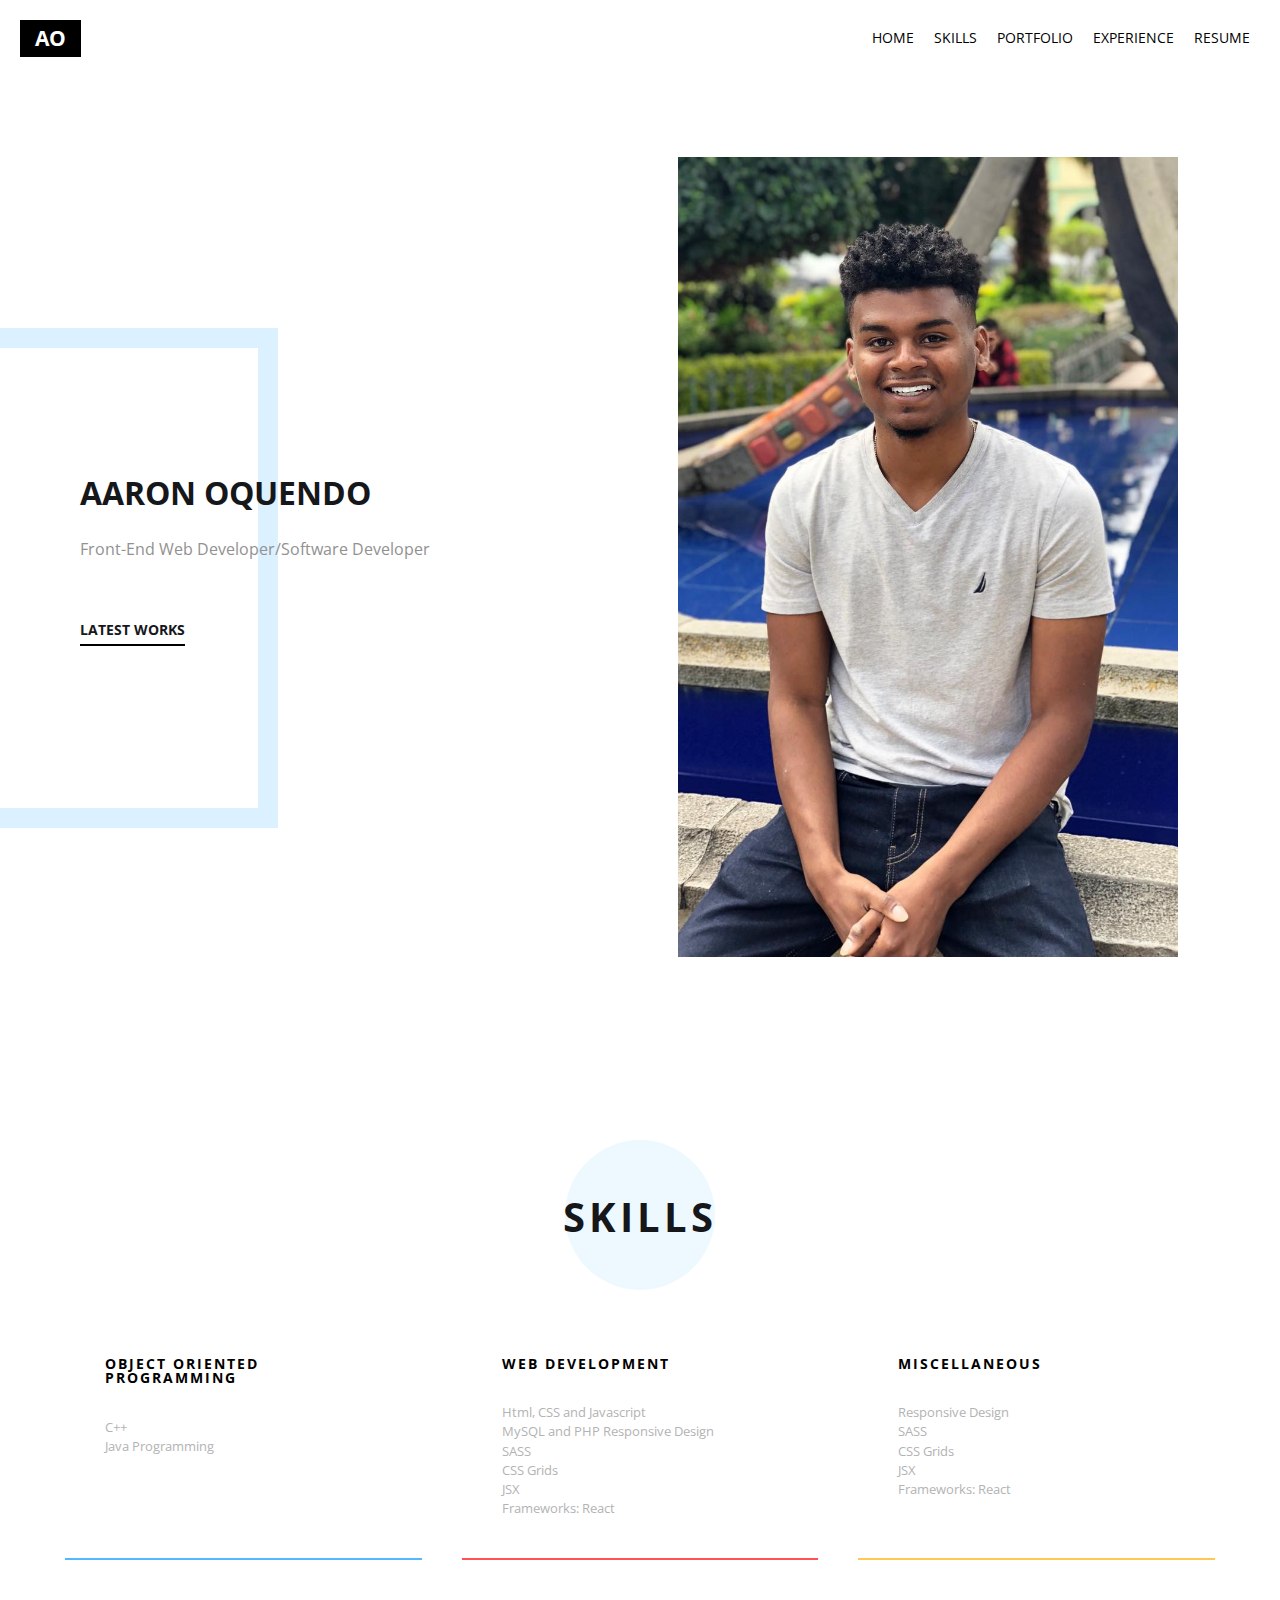
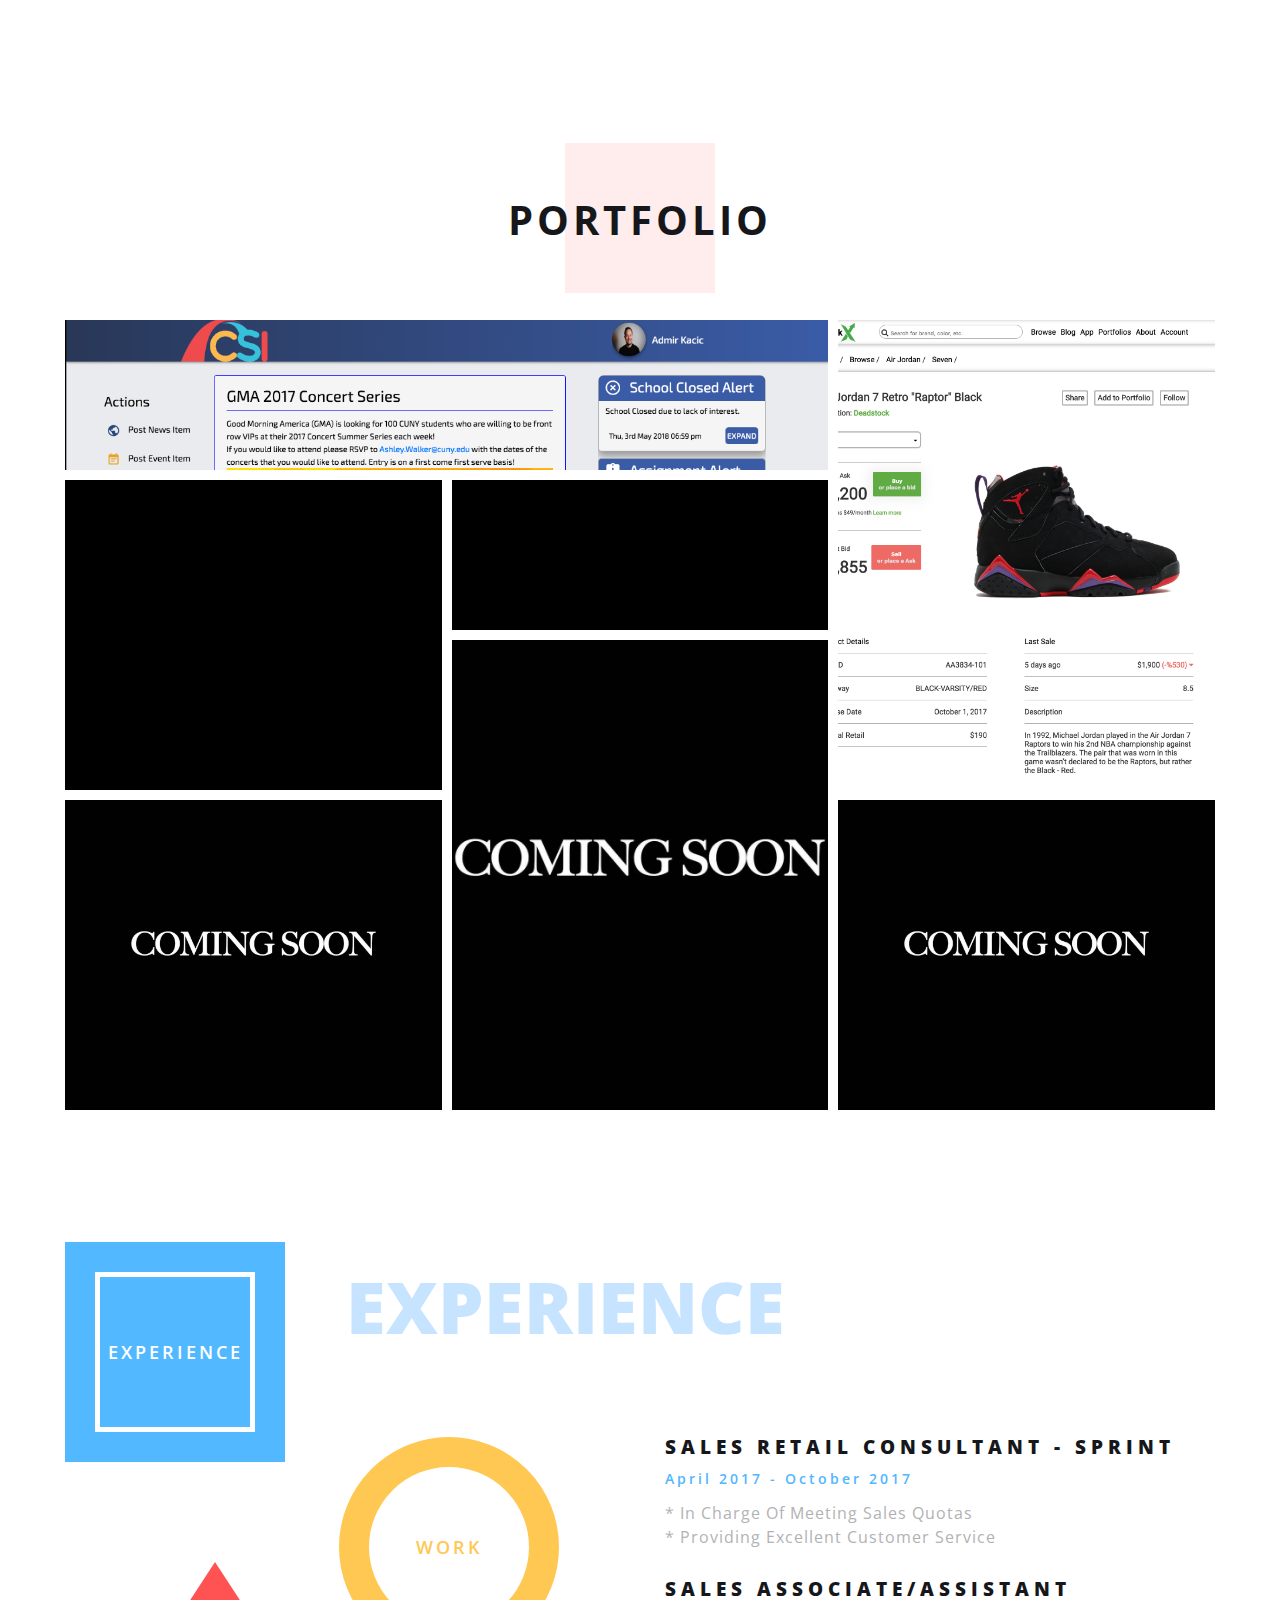
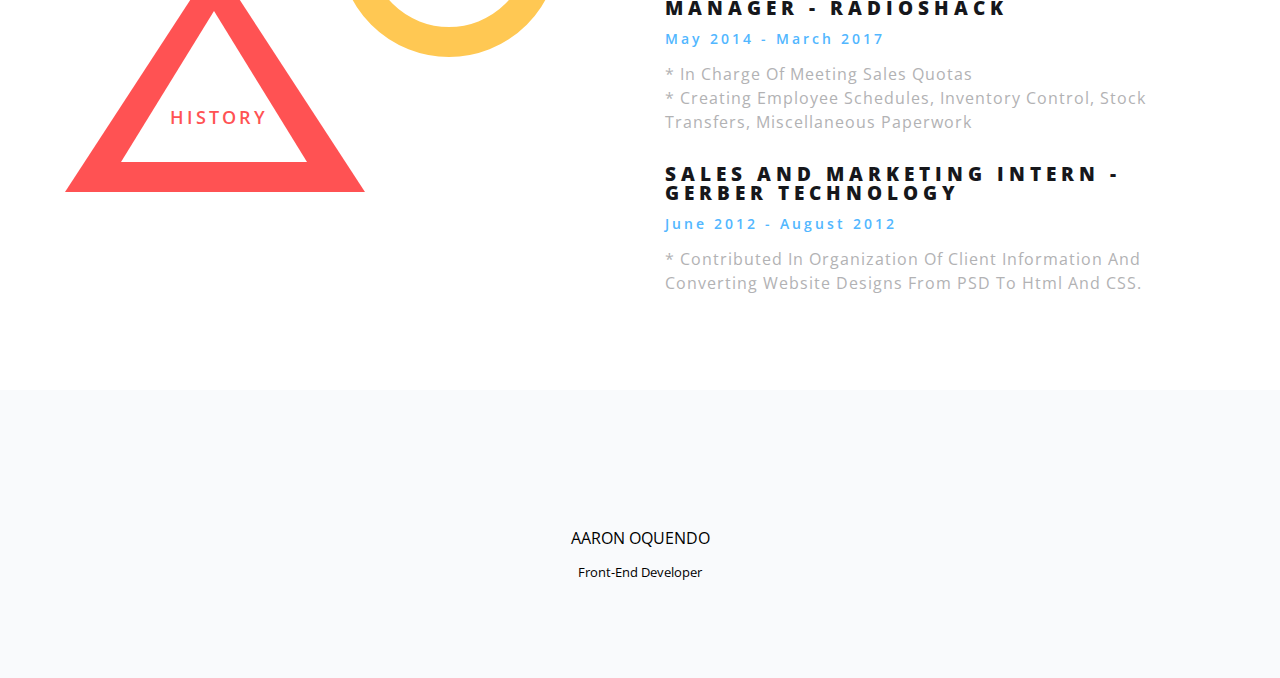
==== index.html @ 8f4430f5 "first commit" ====
<!DOCTYPE html>
<html>
  <head>
    <meta charset="utf-8">
    <title></title>
    <meta name="viewport" content="width=device-width,user-scalable=no">
        <link rel="stylesheet" href="https://use.fontawesome.com/releases/v5.1.1/css/all.css" integrity="sha384-O8whS3fhG2OnA5Kas0Y9l3cfpmYjapjI0E4theH4iuMD+pLhbf6JI0jIMfYcK3yZ" crossorigin="anonymous">
    <link rel="stylesheet" href="css/main.css">

  </head>
  <body>
    <header>
      <div class="logo">
        <a href="./index.html" class="name">
          AO
        </a>
      </div>
      <div class="header-menu">
        <a href="index.html">Home</a>
        <a href="index.html#services-section">Skills</a>
        <a href="index.html#portfolio-section">Portfolio</a>
        <a href="index.html#experience-section">Experience</a>
        <a href="misc/Aaron Oquendo Resume.pdf">Resume</a>
      </div>
      <div class="menu-btn">
        <i class="fas fa-bars"></i>
      </div>
    </header>
    <div class="mobile-menu">
      <a href="index.html">Home</a>
      <a href="index.html#services-section">Skills</a>
      <a href="index.html#portfolio-section">Portfolio</a>
      <a href="index.html#experience-section">Experience</a>
      <a href="index.html#blog-section">Blog</a>
      <a href="index.html#testimonials-section">Testimonials</a>
    </div>
    <section id="top">
      <div class="container">
        <div class="info">
          <div class="blue-square">

          </div>
          <h1>Aaron Oquendo</h1>
          <p>Front-End Web Developer/Software Developer</p>
          <a href="#portfolio-section">Latest Works</a>
        </div>
        <div class="img">
          <div class="background-img"></div>
        </div>
      </div>
    </section>
    <section id="services-section">
      <div class="container">
        <div class="title">
          <div class="circle"></div>
          <h1>Skills</h1>
        </div>
        <div class="services-container">
          <div class="box blue">
            <i class="fas fa-trophy"></i>
            <h5>Object Oriented Programming </h5>
            <p>
              C++<br>
              Java Programming
            </p>
          </div>
          <div class="box red">
            <i class="fas fa-plane"></i>
            <h5>Web Development</h5>
            <p>
              Html, CSS and Javascript <br>
              MySQL and PHP
              Responsive Design <br>
              SASS <br>
              CSS Grids <br>
              JSX <br>
              Frameworks: React
            </p>
          </div>
          <div class="box yellow">
            <i class="fas fa-money-check-alt"></i>
            <h5>Miscellaneous</h5>
            <p>
              Responsive Design <br>
              SASS <br>
              CSS Grids <br>
              JSX <br>
              Frameworks: React
            </p>
          </div>
        </div>
      </div>
    </section>
    <!-- Portfolio Section  -->
    <section id="portfolio-section">
      <div class="container">
        <div class="title">
          <div class="square"></div>
          <h1>Portfolio</h1>
        </div>
        <div class="portfolio-container">
          <a href="portfolio/nike-project.html" class="box image1">
            <div class="image">
              <div class="hover-bg">
                <div class="title">
                  <div class="text">College Social Media Site</div>
                </div>
              </div>
            </div>
          </a>
          <a href="portfolio/nike-project.html" class="box image2">
            <div class="image">
              <div class="hover-bg">
                <div class="title">
                  <div class="text">Online Sneaker Store</div>
                </div>
              </div>
            </div>
          </a>
          <a href="portfolio/nike-project.html" class="box image3">
            <div class="image">
              <div class="hover-bg">
                <div class="title">
                  <div class="text">Real Estate Site</div>
                </div>
              </div>
            </div>
          </a>
          <a href="portfolio/nike-project.html" class="box image4">
            <div class="image">
              <div class="hover-bg">
                <div class="title">
                  <div class="text">Responsive Email</div>
                </div>
              </div>
            </div>
          </a>
          <a href="portfolio/nike-project.html" class="box image5">
            <div class="image">
              <div class="hover-bg">
                <div class="title">
                  <div class="text">Coming Soon</div>
                </div>
              </div>
            </div>
          </a>
          <a href="portfolio/nike-project.html" class="box image6">
            <div class="image">
              <div class="hover-bg">
                <div class="title">
                  <div class="text">Coming Soon</div>
                </div>
              </div>
            </div>
          </a>
          <a href="portfolio/nike-project.html" class="box image7">
            <div class="image">
              <div class="hover-bg">
                <div class="title">
                  <div class="text">Coming Soon</div>
                </div>
              </div>
            </div>
          </a>
        </div>
      </div>
    </section>
    <!-- Experience Section  -->
    <section id="experience-section">
      <div class="container">
        <div class="large-title">
          Experience
        </div>
        <div class="experience-container">
          <div class="large-icons">
            <div class="square">
              <div class="blue-box">
                Experience
              </div>
            </div>
            <div class="circle">
              <div class="white-box">
                    Work
              </div>
            </div>
            <div class="triangle">
              <div class="triangle-box">
                <div class="text">History</div>
              </div>
            </div>
          </div>
          <div class="info">
            <div class="info-box">
              <h4>Sales Retail Consultant - Sprint</h4>
              <span class="date">April 2017 - October 2017</span>
              <p>* In charge of meeting sales quotas<br>
                * Providing excellent customer service
              </p>
            </div>
            <div class="info-box">
              <h4>Sales Associate/Assistant Manager - RadioShack</h4>
              <span class="date">May 2014 - March 2017</span>
              <p>* In charge of meeting sales quotas<br>
                  * Creating employee schedules, Inventory control, stock transfers, miscellaneous paperwork
              </p>
            </div>
            <div class="info-box">
              <h4>Sales and Marketing Intern - Gerber Technology </h4>
              <span class="date">June 2012 - August 2012</span>
              <p>* Contributed in organization of client information and converting website designs from PSD to Html and CSS.
              </p>
            </div>
          </div>
        </div>
      </div>
    </section>
    <footer>
      <div class="social-container">
        <a href="https://www.linkedin.com/in/aaron-oquendo-8b472abb/">
          <i class="fab fa-linkedin"></i>
        </a>
        <a href="https://github.com/Oquendooo">
          <i class="fab fa-github"></i>
        </a>

        <a href="https://www.facebook.com/aaron.oquendo.9">
          <i class="fab fa-facebook"></i>
        </a>
        <a href="https://www.instagram.com/aaron.shines/">
          <i class="fab fa-instagram"></i>
        </a>
      </div>
      <h5>Aaron Oquendo</h5>
      <h6>Front-End Developer</h6>
    </footer>
    <script src="js/app.js"></script>
  </body>
</html>
---- css/main.css ----
@import "cssreset.css";
@import url('https://fonts.googleapis.com/css?family=Open+Sans:300,400,600,600i,700');
@import "landing-page/top-section.css";
@import "landing-page/services-section.css";
@import "landing-page/portfolio-section.css";
@import "landing-page/experience-section.css";
@import "landing-page/blog-section.css";
@import "landing-page/testimonials-section.css";
@import "portfolio/portfolio-projects.css";
@import "footer-section.css";
body, html {
  /*background: #eeeeee;*/
}

.container {
  /* max-width: 1050px; */
  max-width: 1150px;
  margin: 0 auto;
}

/* Below is the header menu styles*/

header {
  display: flex;
  justify-content: space-between;
  padding: 20px;
  z-index: 11;
  width: 100%;
}

header .logo {
  font-size: 1.3rem;
  font-weight: 700;
  text-transform: uppercase;
  color: white;
  display: flex;
}

header .logo .name {
  display: flex;
  justify-content: center;
  align-items: center;
  background: black;
  padding: 8px 15px;
  color: white;
  text-decoration: none;
}

header .header-menu {
  font-size: 1rem;
  text-transform: uppercase;
  text-decoration: none;
  display: flex;
  justify-content: center;
  align-items: center;
}

header .header-menu a {
  font-size: .9rem;
  text-transform: uppercase;
  text-decoration: none;
  color: black;
  padding: 0 10px;
  transition: all .2s ease-in-out;
}

header .header-menu a:hover {
  font-size: .9rem;
  font-weight: 700;
  text-transform: uppercase;
  text-decoration: none;
  color: #ff5253;
  padding: 0 10px;
}

header .menu-btn {
  display: flex;
  justify-content: center;
  align-items: center;
  font-weight: 700;
  color: black;
  padding: 15px;
  font-size: 1.7rem;
  display: none;
  cursor: pointer;
}

.mobile-menu {
  background: #fff;
  display: none;
  flex-direction: column;
  top: 0;
  padding: 40px 0;
  position: absolute;
  height: 100vh;
  width: 50%;
  z-index: 10;
  transform: translate3d(-100%, 0, 0);
  transition: all .4s ease-in-out;
  -webkit-box-shadow: 2px 0px 78px -15px rgba(0, 0, 0, 0.75);
  -moz-box-shadow: 2px 0px 78px -15px rgba(0, 0, 0, 0.75);
  box-shadow: 2px 0px 78px -15px rgba(0, 0, 0, 0.75);
}

.mobile-menu.active {
  transform: translate3d(0, 0, 0);
}

.mobile-menu a {
  padding: 15px;
  text-decoration: none;
  color: black;
}

.mobile-menu a:hover {
  text-decoration: none;
  background: #ff5253;
  color: white;
}

/* Above is the header menu styles*/

@media screen and (max-width: 960px) {
  .container {
    width: 100%;
  }
}

@media screen and (max-width: 767px) {
  header .header-menu {
    display: none;
  }
  header .menu-btn {
    display: flex;
  }
  header .logo {}
  .mobile-menu {
    display: flex;
  }
}
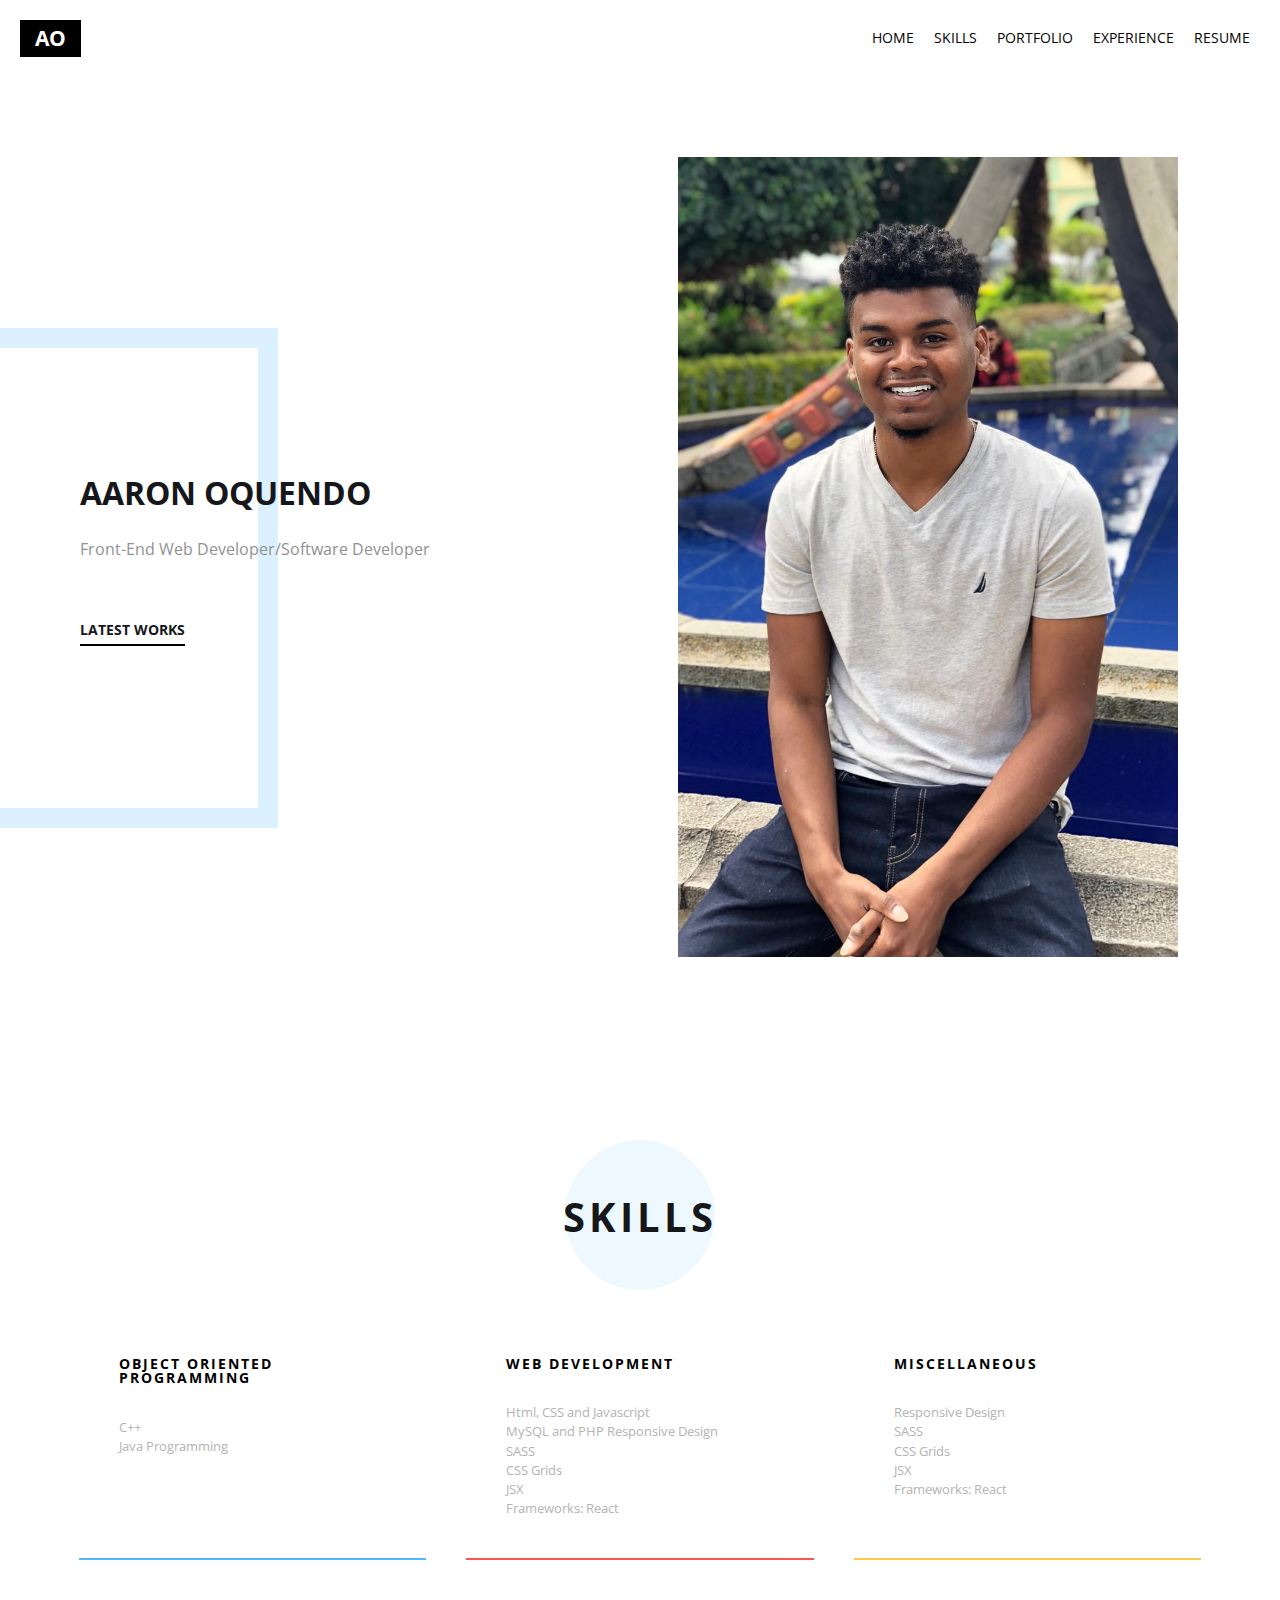
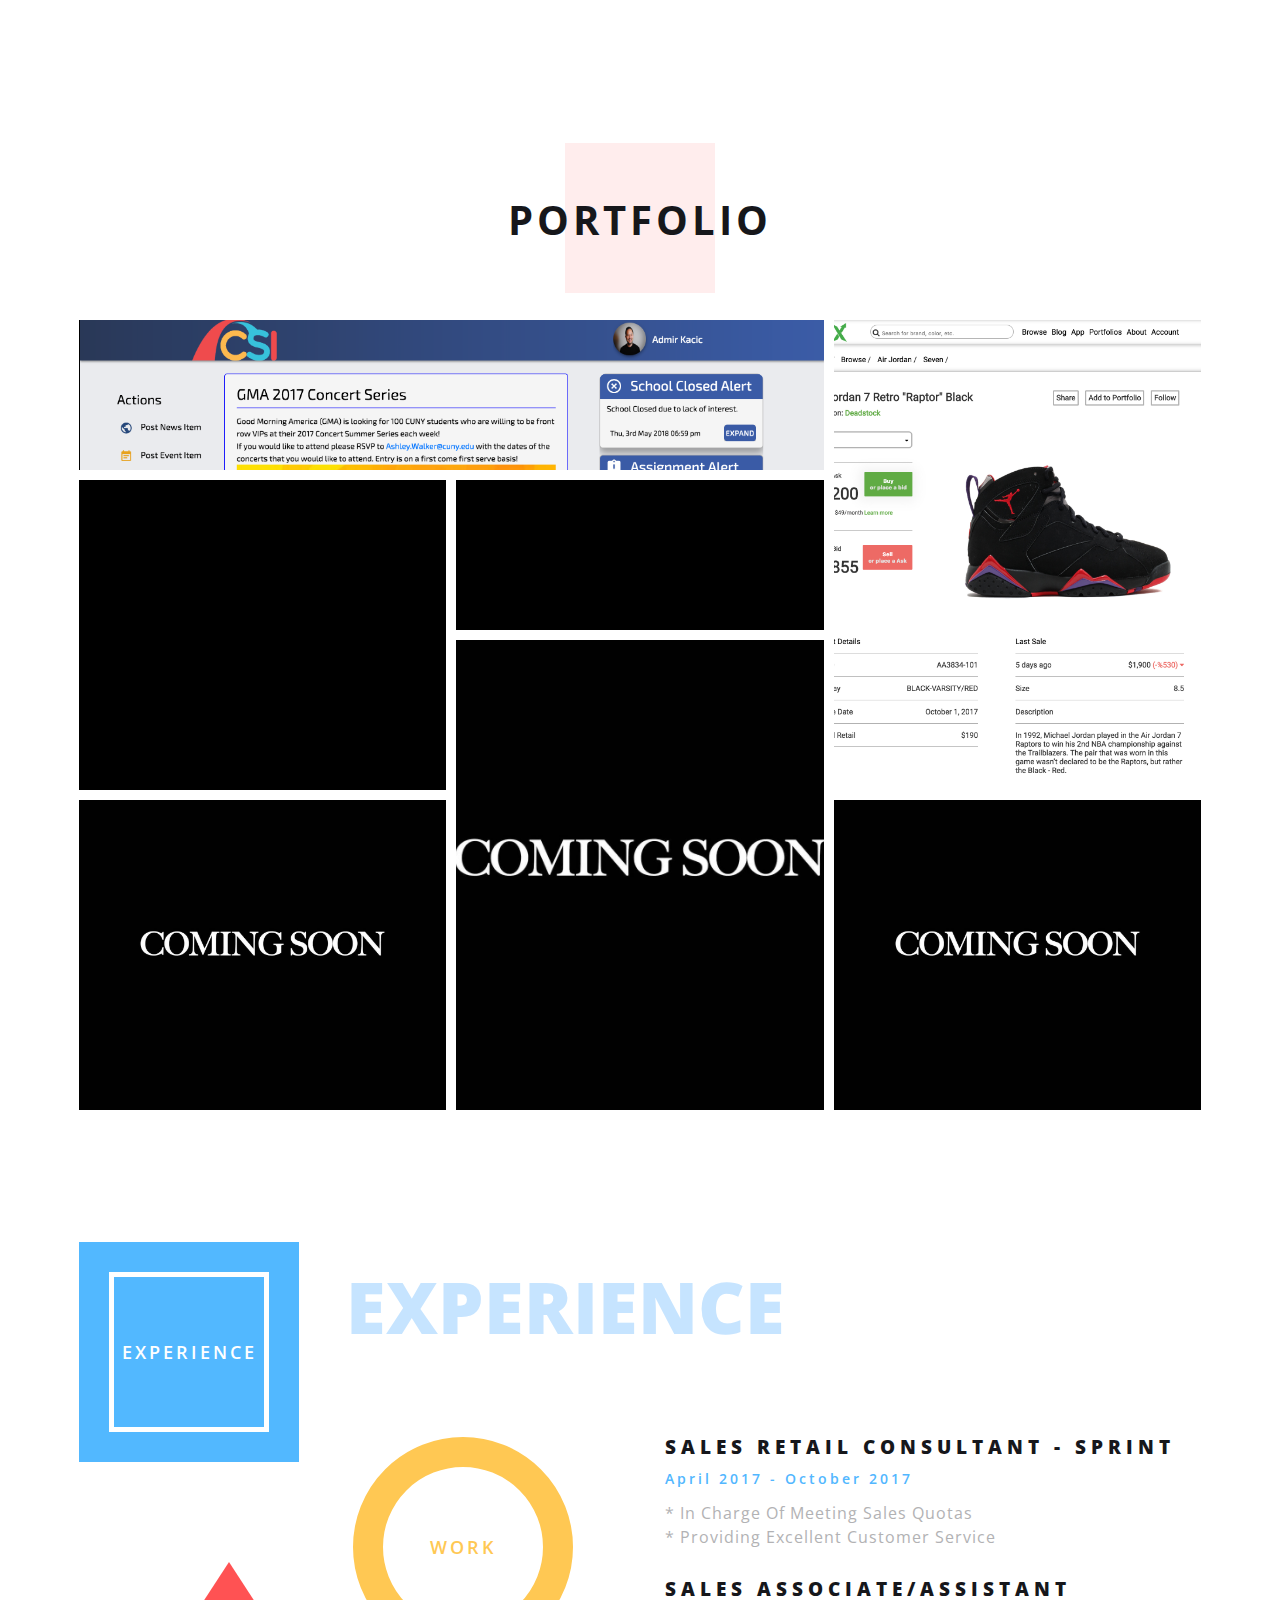
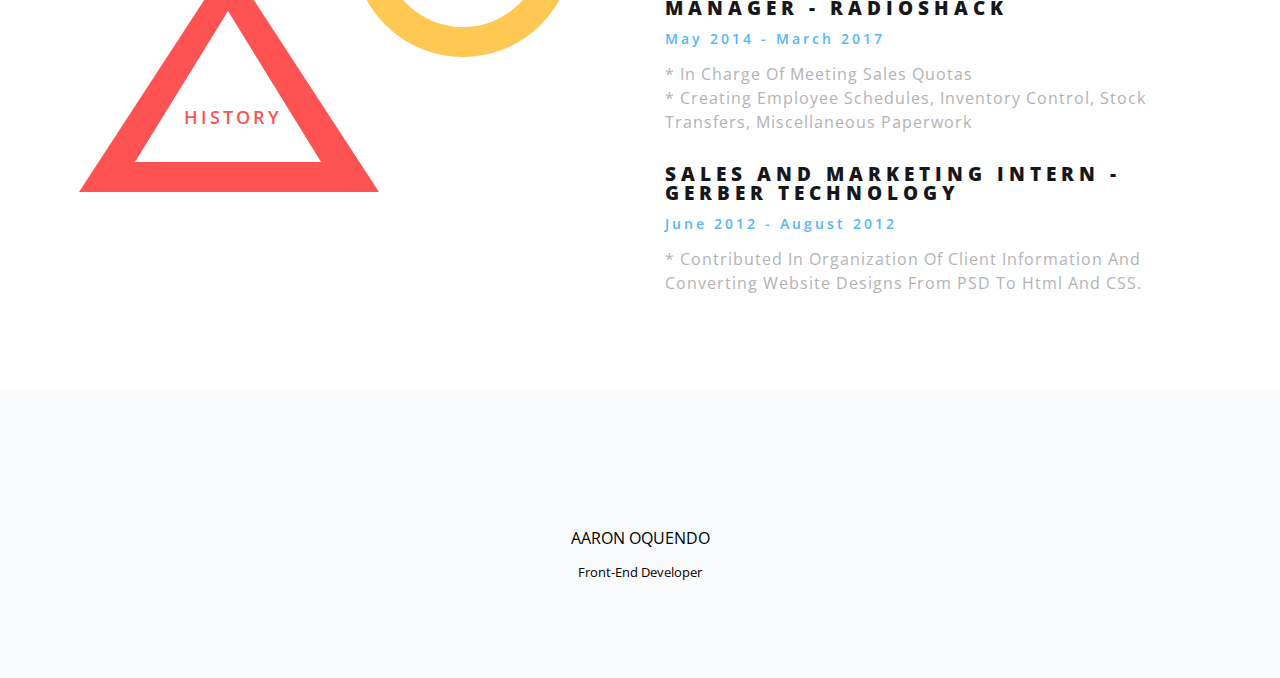
==== commit f872d7e8: "updated width" ====
--- a/index.html
+++ b/index.html
@@ -31,8 +31,7 @@
       <a href="index.html#services-section">Skills</a>
       <a href="index.html#portfolio-section">Portfolio</a>
       <a href="index.html#experience-section">Experience</a>
-      <a href="index.html#blog-section">Blog</a>
-      <a href="index.html#testimonials-section">Testimonials</a>
+      <a href="misc/Aaron Oquendo Resume.pdf">Resume</a>
     </div>
     <section id="top">
       <div class="container">
@@ -49,7 +48,7 @@
         </div>
       </div>
     </section>
-    <section id="services-section">
+    <section id="services-section" style="width:90%; margin: 0 auto;">
       <div class="container">
         <div class="title">
           <div class="circle"></div>
@@ -92,14 +91,14 @@
       </div>
     </section>
     <!-- Portfolio Section  -->
-    <section id="portfolio-section">
+    <section id="portfolio-section" style="width:90%; margin: 0 auto;">
       <div class="container">
         <div class="title">
           <div class="square"></div>
           <h1>Portfolio</h1>
         </div>
         <div class="portfolio-container">
-          <a href="portfolio/nike-project.html" class="box image1">
+          <a href="portfolio/collegesocialmedia.html" class="box image1">
             <div class="image">
               <div class="hover-bg">
                 <div class="title">
@@ -108,7 +107,7 @@
               </div>
             </div>
           </a>
-          <a href="portfolio/nike-project.html" class="box image2">
+          <a href="portfolio/onlinesneakerstore.html" class="box image2">
             <div class="image">
               <div class="hover-bg">
                 <div class="title">
@@ -166,7 +165,7 @@
       </div>
     </section>
     <!-- Experience Section  -->
-    <section id="experience-section">
+    <section id="experience-section" style="width:90%; margin: 0 auto;">
       <div class="container">
         <div class="large-title">
           Experience
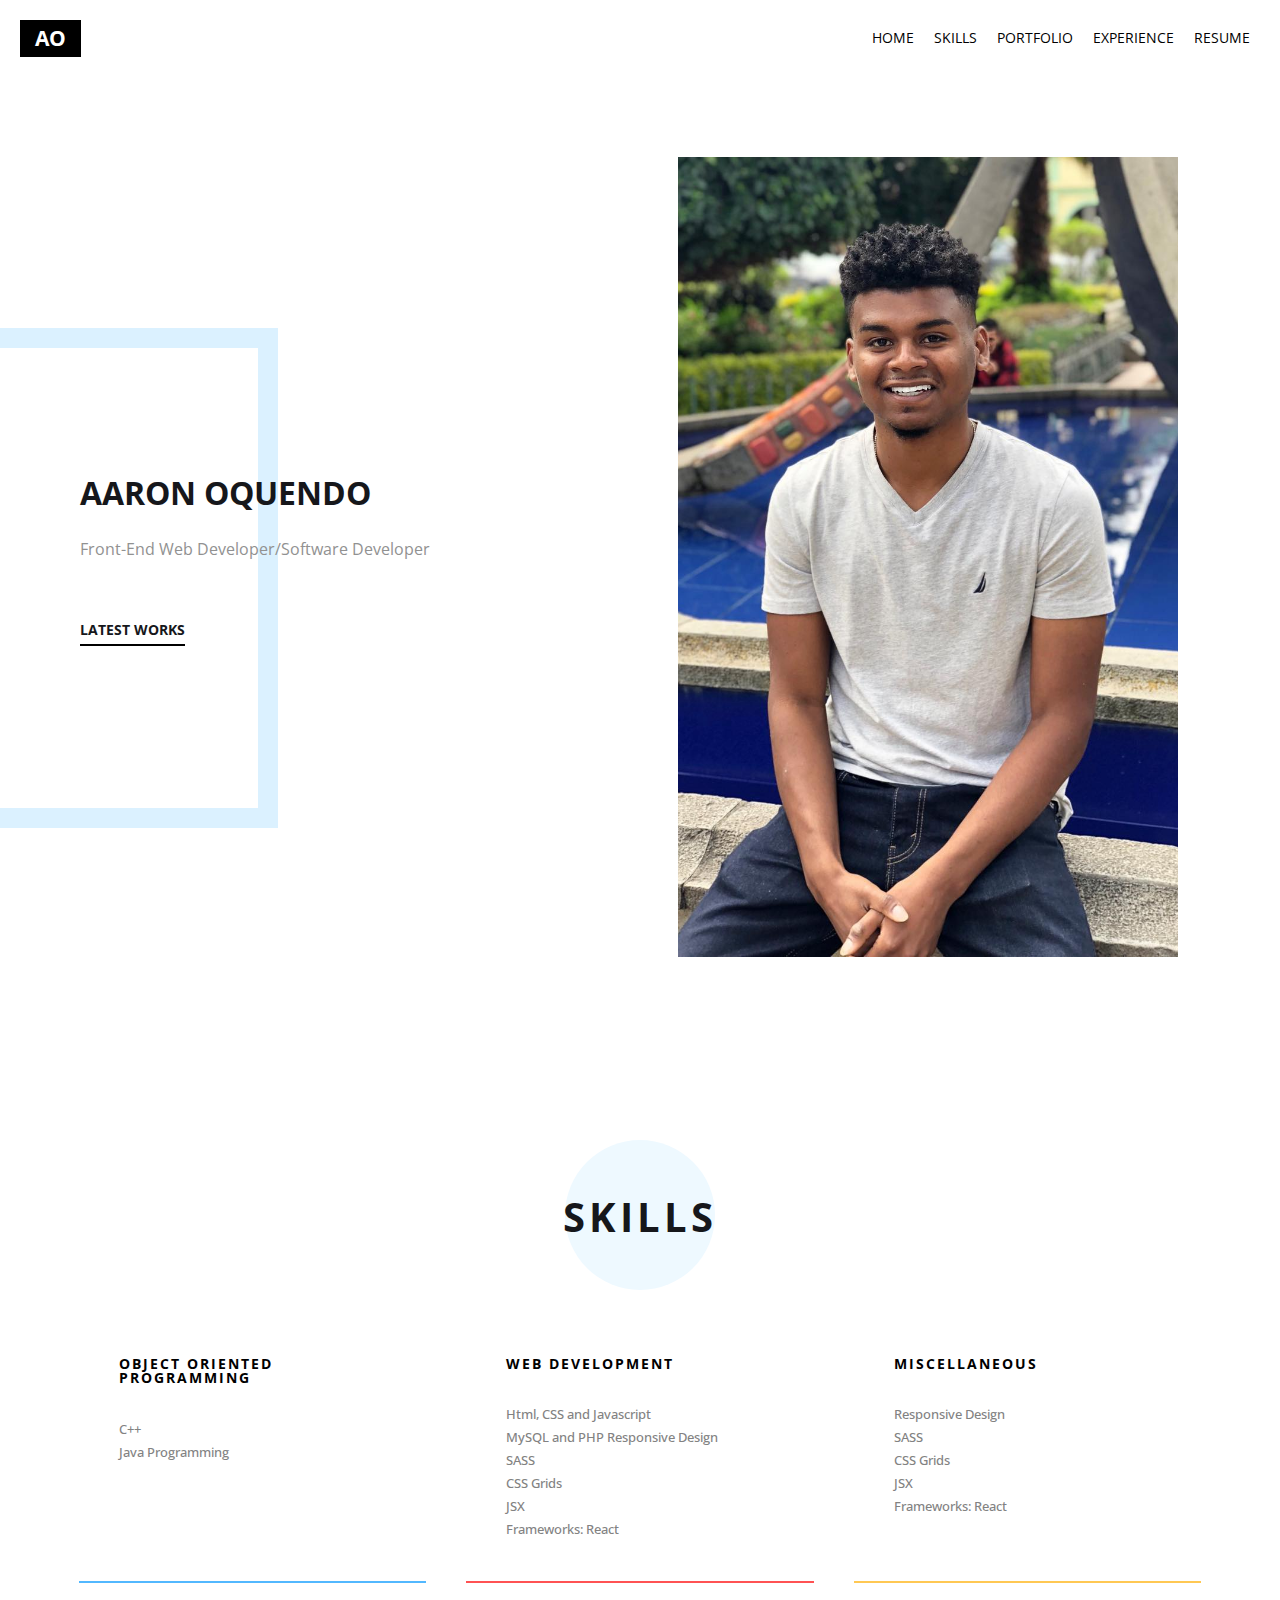
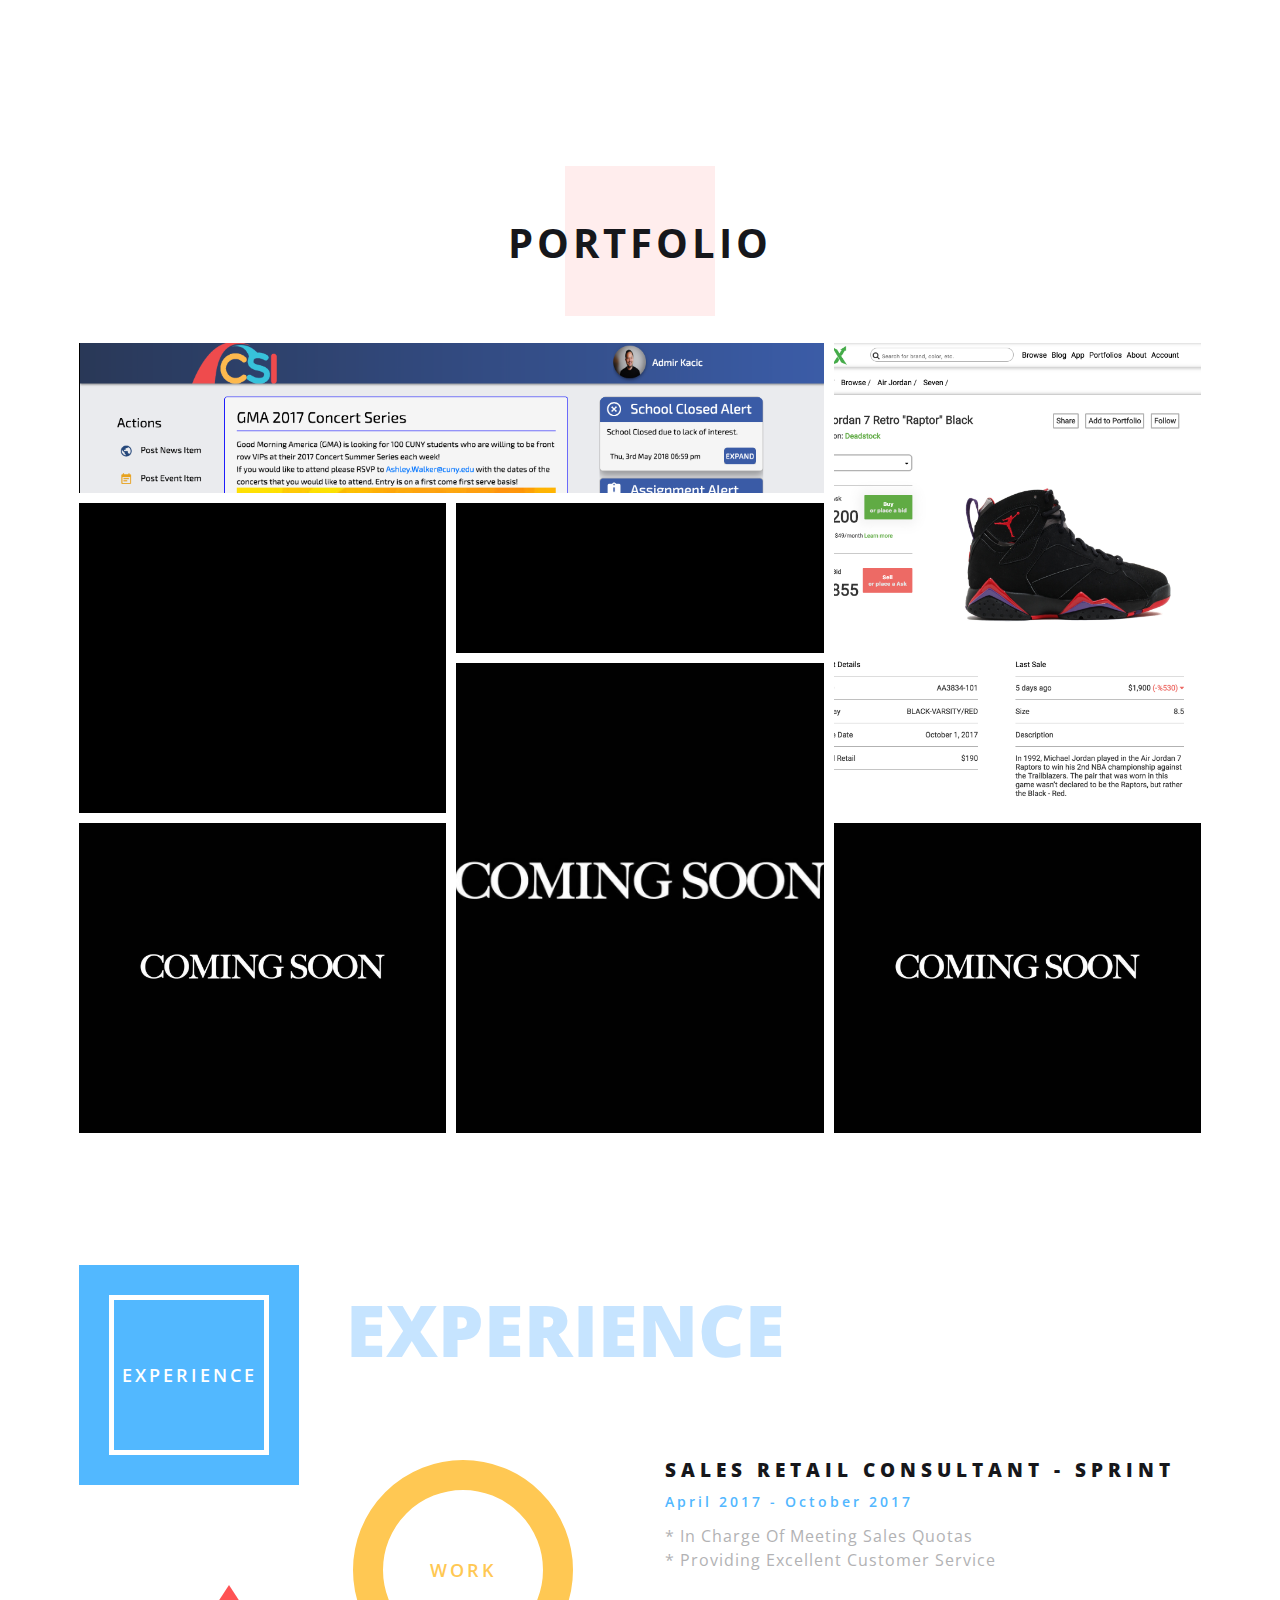
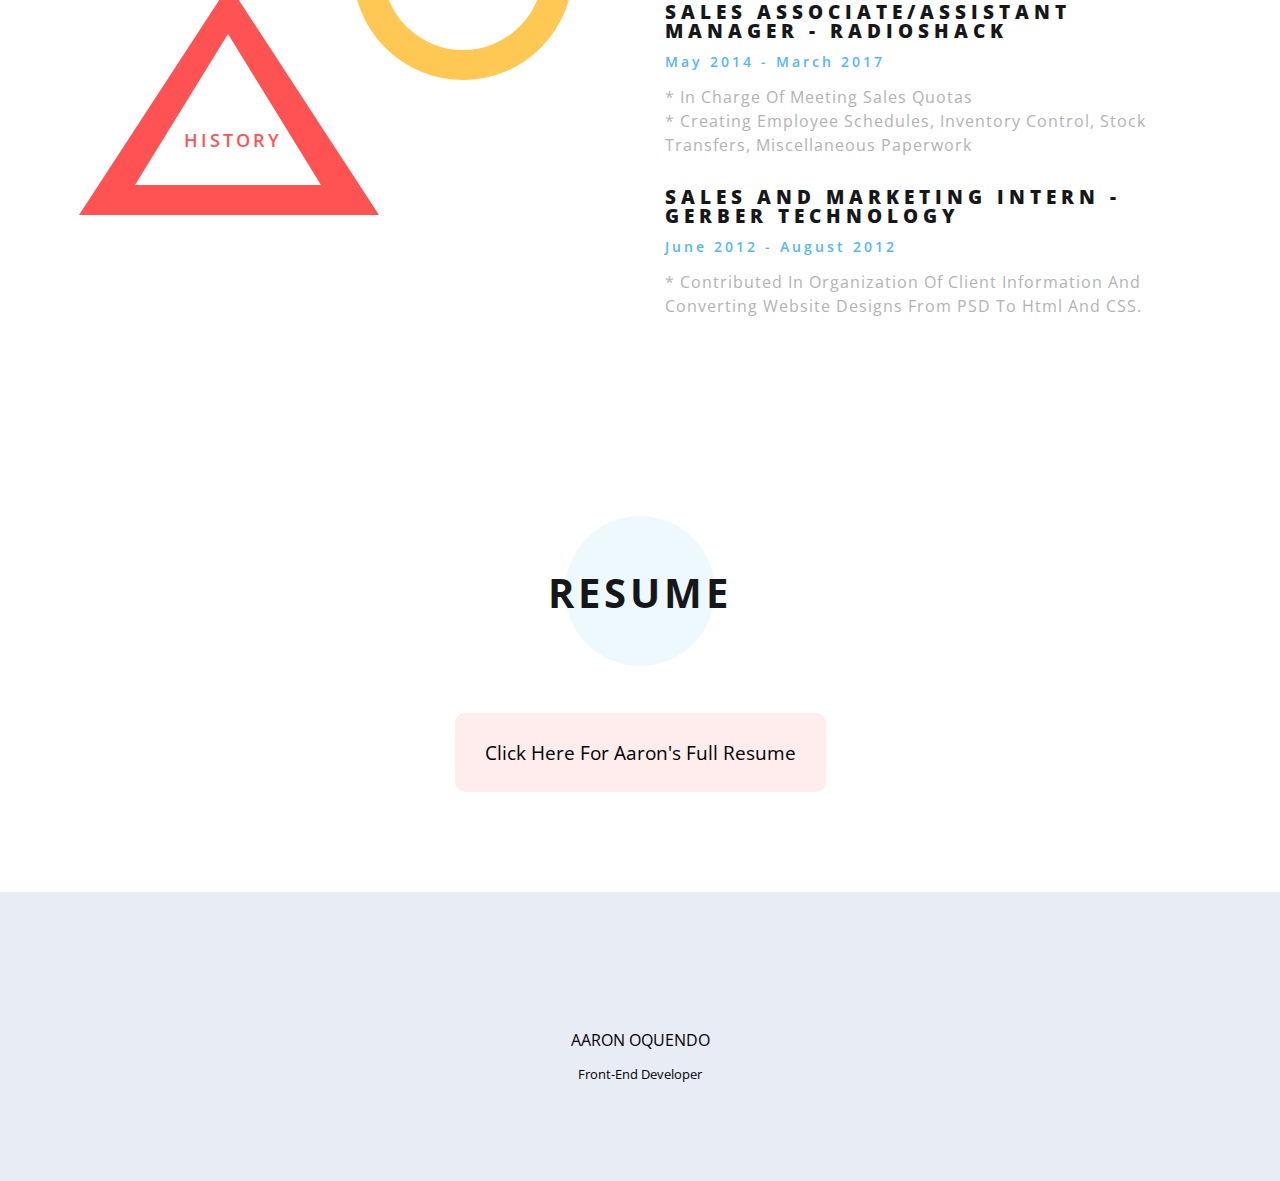
==== commit 4dec61f3: "add resume section" ====
--- a/index.html
+++ b/index.html
@@ -20,7 +20,7 @@
         <a href="index.html#services-section">Skills</a>
         <a href="index.html#portfolio-section">Portfolio</a>
         <a href="index.html#experience-section">Experience</a>
-        <a href="misc/Aaron Oquendo Resume.pdf">Resume</a>
+        <a href="index.html#resume-section">Resume</a>
       </div>
       <div class="menu-btn">
         <i class="fas fa-bars"></i>
@@ -213,6 +213,18 @@
         </div>
       </div>
     </section>
+    <section id="resume-section" style="width:90%; margin: 0 auto;">
+      <div class="container">
+        <div class="title">
+          <div class="circle"></div>
+          <h1>Resume</h1>
+        </div>
+        <div class="a-tag-container">
+          <a href="misc/Aaron Oquendo Resume.pdf">Click Here For Aaron's Full Resume</a>
+        </div>
+
+      </div>
+    </section>
     <footer>
       <div class="social-container">
         <a href="https://www.linkedin.com/in/aaron-oquendo-8b472abb/">
--- a/css/main.css
+++ b/css/main.css
@@ -7,6 +7,7 @@
 @import "landing-page/blog-section.css";
 @import "landing-page/testimonials-section.css";
 @import "portfolio/portfolio-projects.css";
+@import "landing-page/resume-section.css";
 @import "footer-section.css";
 body, html {
   /*background: #eeeeee;*/
@@ -97,13 +98,13 @@
   z-index: 10;
   transform: translate3d(-100%, 0, 0);
   transition: all .4s ease-in-out;
-  -webkit-box-shadow: 2px 0px 78px -15px rgba(0, 0, 0, 0.75);
-  -moz-box-shadow: 2px 0px 78px -15px rgba(0, 0, 0, 0.75);
-  box-shadow: 2px 0px 78px -15px rgba(0, 0, 0, 0.75);
 }
 
 .mobile-menu.active {
   transform: translate3d(0, 0, 0);
+  -webkit-box-shadow: 2px 0px 78px -15px rgba(0, 0, 0, 0.75);
+  -moz-box-shadow: 2px 0px 78px -15px rgba(0, 0, 0, 0.75);
+  box-shadow: 2px 0px 78px -15px rgba(0, 0, 0, 0.75);
 }
 
 .mobile-menu a {
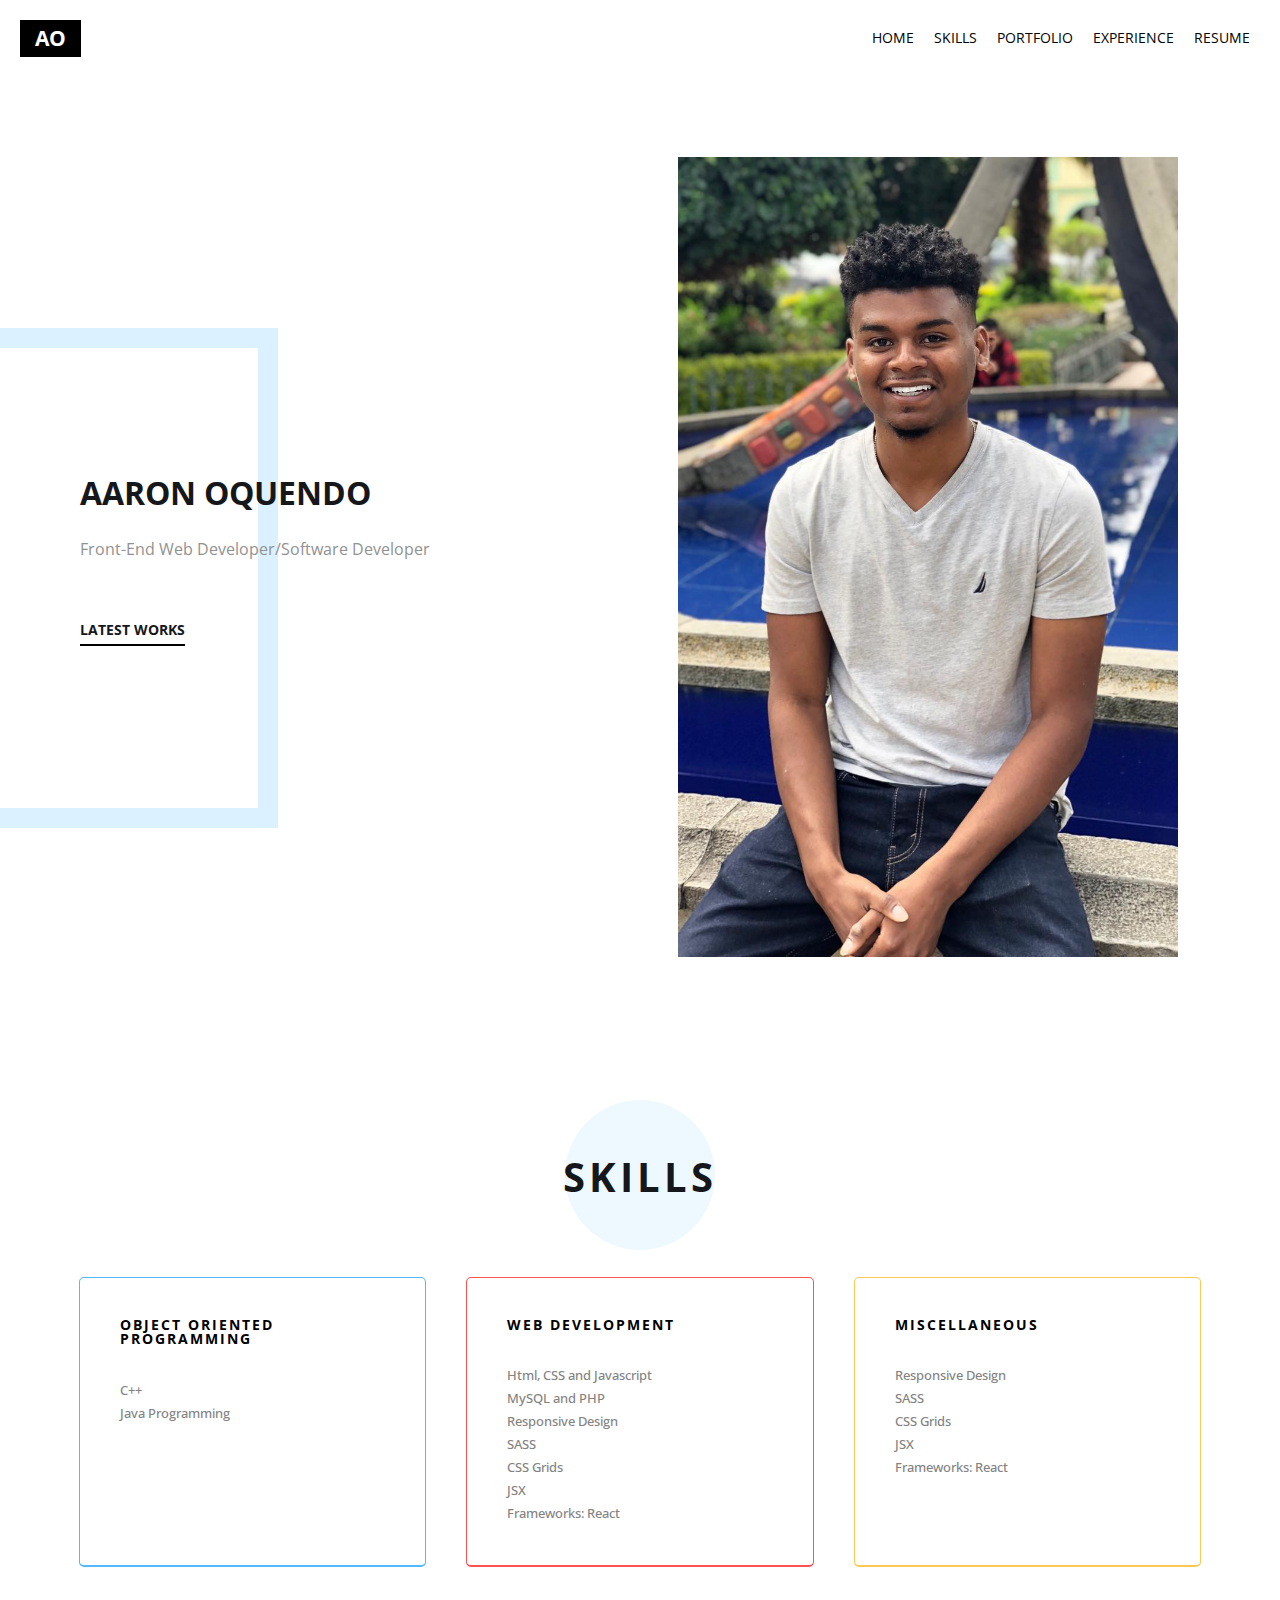
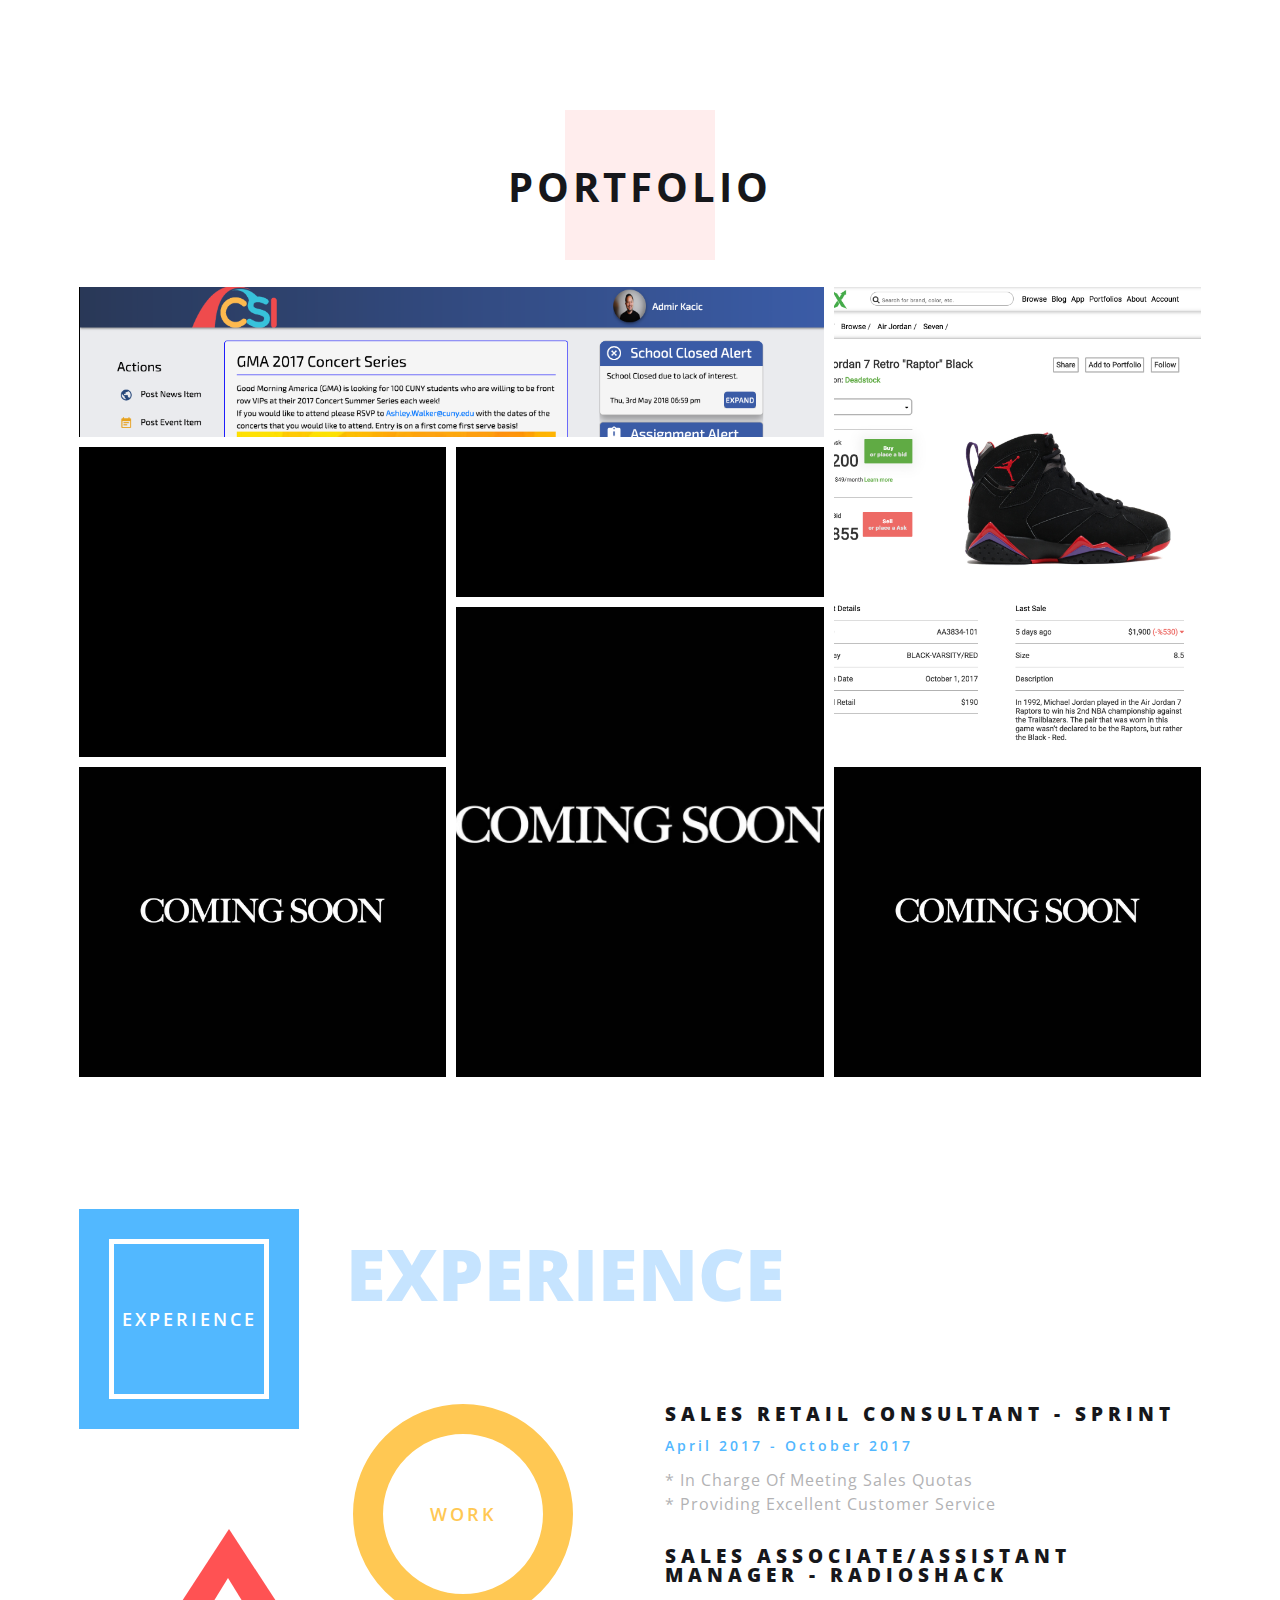
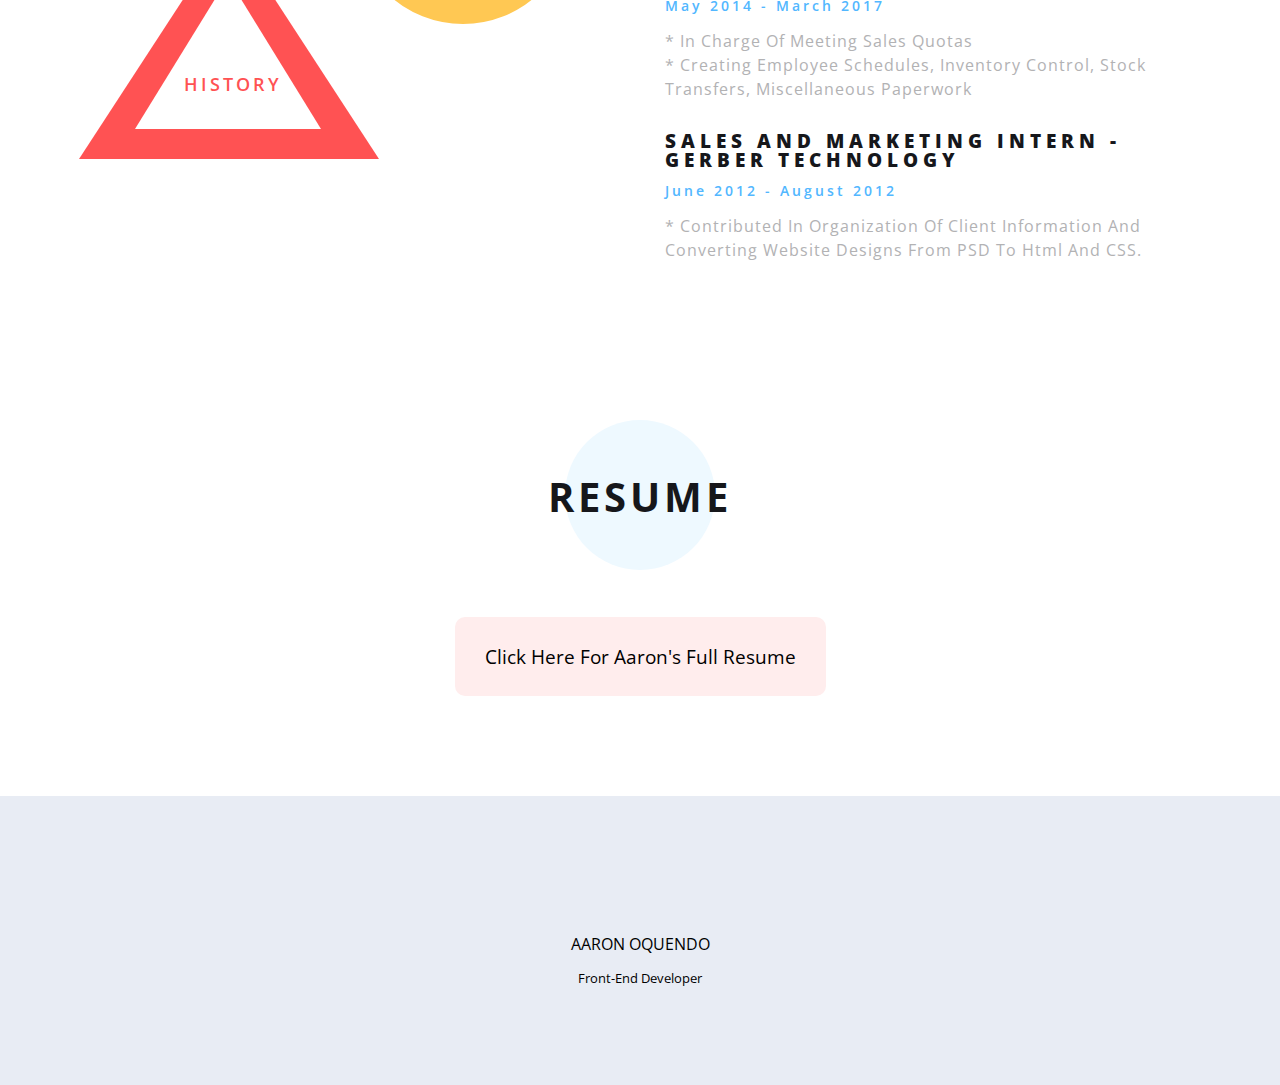
==== commit ed64ad64: "updated skills" ====
--- a/index.html
+++ b/index.html
@@ -68,7 +68,7 @@
             <h5>Web Development</h5>
             <p>
               Html, CSS and Javascript <br>
-              MySQL and PHP
+              MySQL and PHP <br>
               Responsive Design <br>
               SASS <br>
               CSS Grids <br>
@@ -98,7 +98,7 @@
           <h1>Portfolio</h1>
         </div>
         <div class="portfolio-container">
-          <a href="portfolio/collegesocialmedia.html" class="box image1">
+          <a href="#portfolio" class="box image1">
             <div class="image">
               <div class="hover-bg">
                 <div class="title">
@@ -107,7 +107,8 @@
               </div>
             </div>
           </a>
-          <a href="portfolio/onlinesneakerstore.html" class="box image2">
+          <a href="#portfolio" class="box image2">
+          <!-- portfolio/onlinesneakerstore.html -->
             <div class="image">
               <div class="hover-bg">
                 <div class="title">
@@ -116,7 +117,7 @@
               </div>
             </div>
           </a>
-          <a href="portfolio/nike-project.html" class="box image3">
+          <a href="#portfolio" class="box image3">
             <div class="image">
               <div class="hover-bg">
                 <div class="title">
@@ -125,7 +126,7 @@
               </div>
             </div>
           </a>
-          <a href="portfolio/nike-project.html" class="box image4">
+          <a href="#portfolio" class="box image4">
             <div class="image">
               <div class="hover-bg">
                 <div class="title">
@@ -134,7 +135,7 @@
               </div>
             </div>
           </a>
-          <a href="portfolio/nike-project.html" class="box image5">
+          <a href="#portfolio" class="box image5">
             <div class="image">
               <div class="hover-bg">
                 <div class="title">
@@ -143,7 +144,7 @@
               </div>
             </div>
           </a>
-          <a href="portfolio/nike-project.html" class="box image6">
+          <a href="#portfolio" class="box image6">
             <div class="image">
               <div class="hover-bg">
                 <div class="title">
@@ -152,7 +153,7 @@
               </div>
             </div>
           </a>
-          <a href="portfolio/nike-project.html" class="box image7">
+          <a href="#portfolio" class="box image7">
             <div class="image">
               <div class="hover-bg">
                 <div class="title">
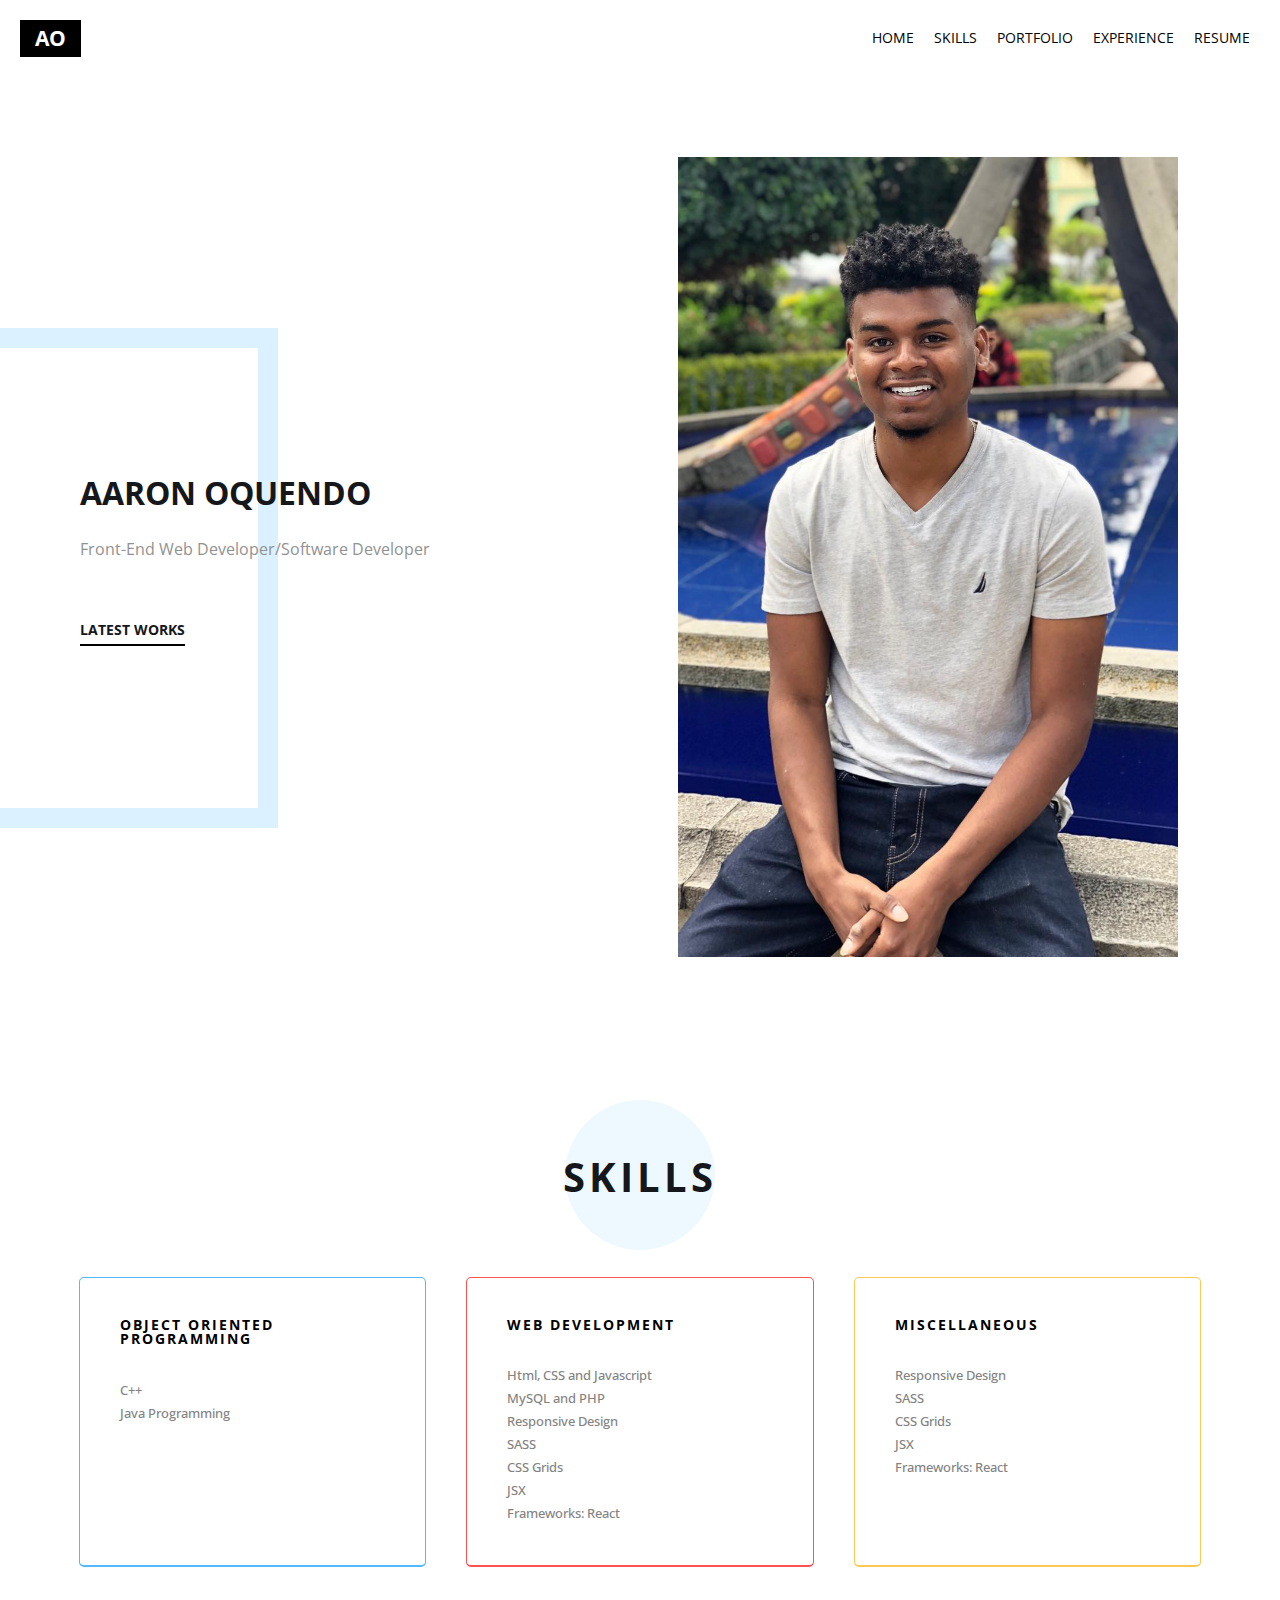
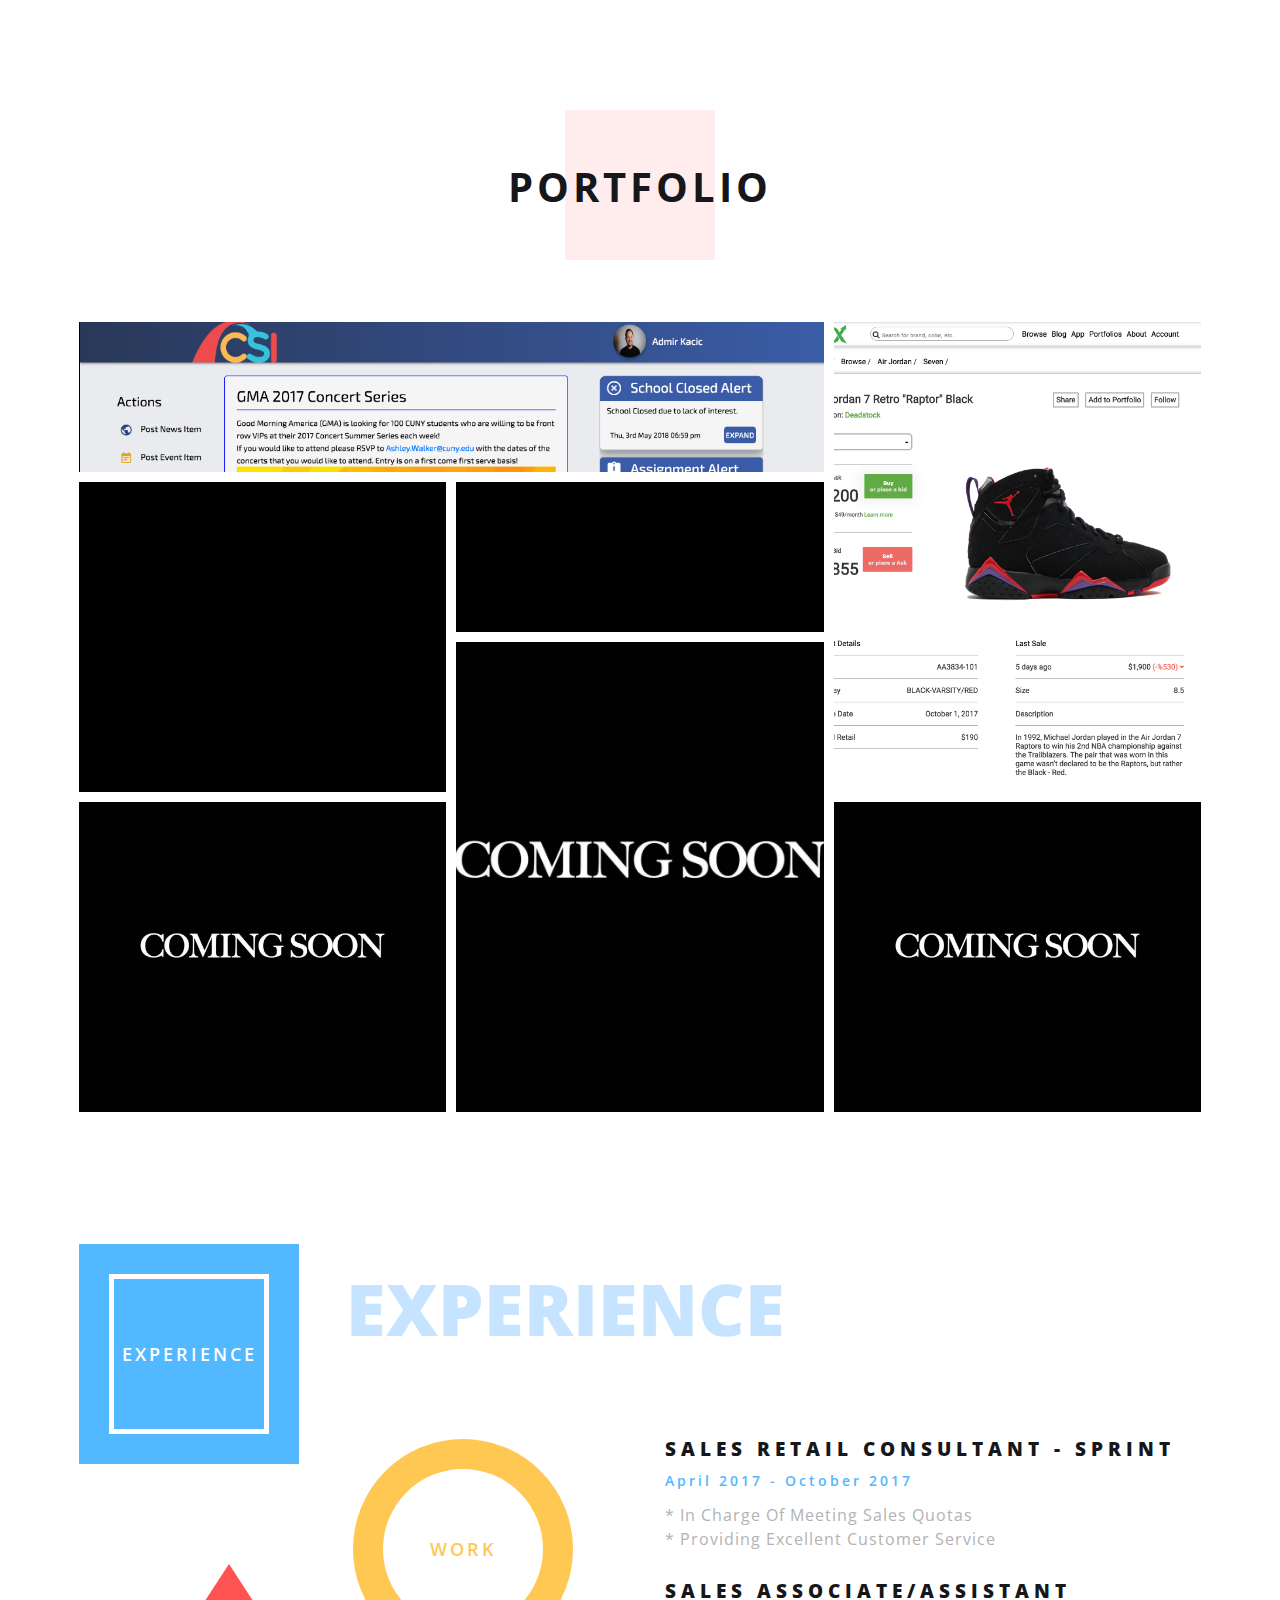
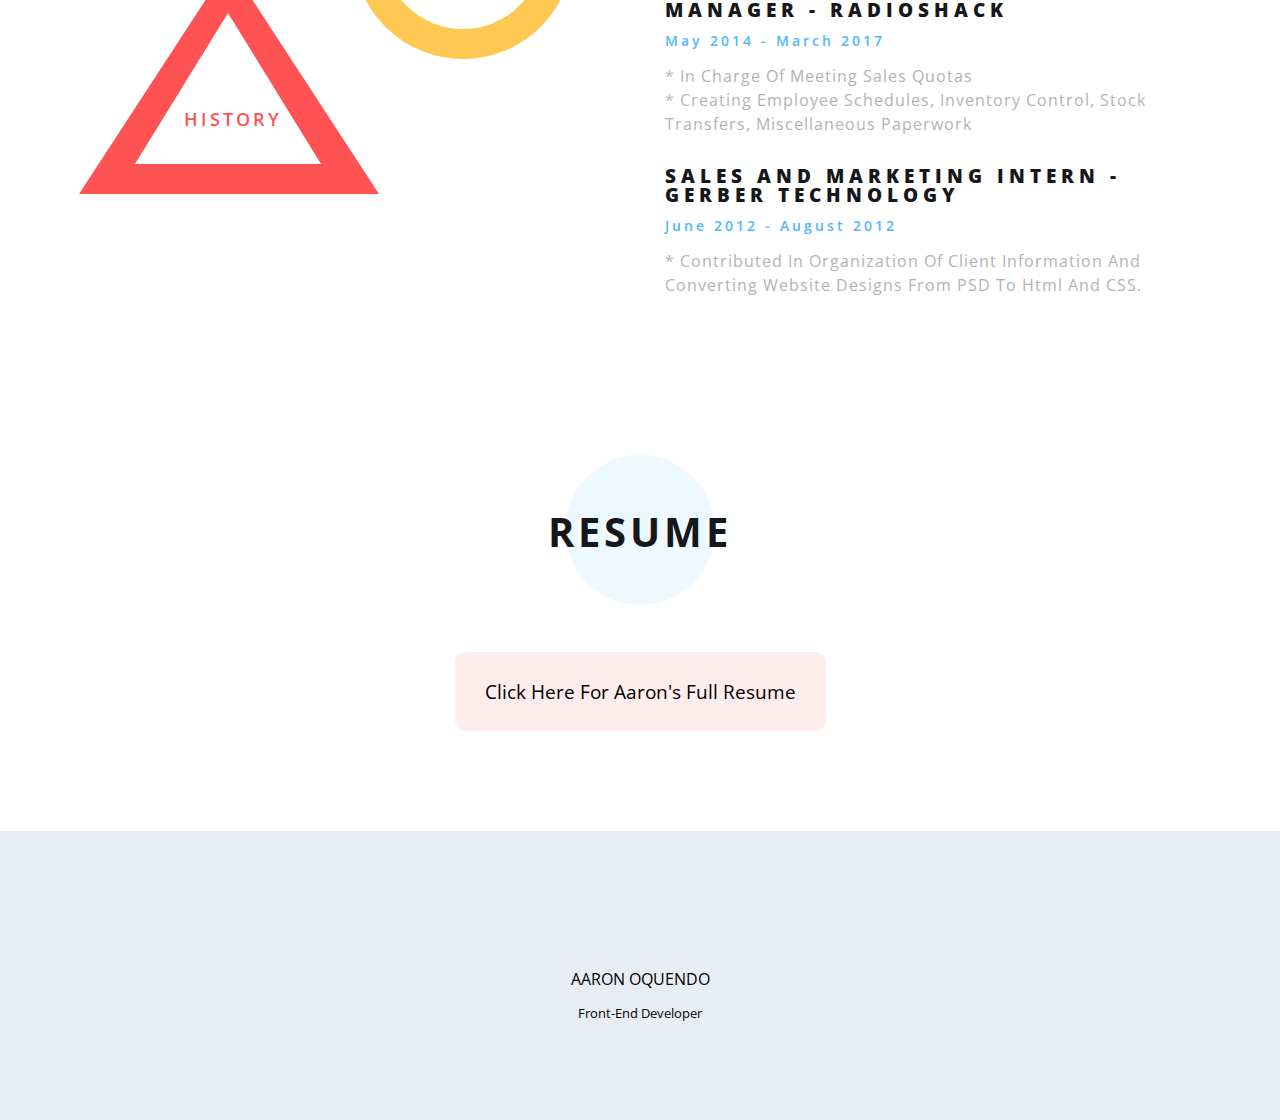
==== commit 52b9c2c9: "changed" ====
--- a/index.html
+++ b/index.html
@@ -6,7 +6,6 @@
     <meta name="viewport" content="width=device-width,user-scalable=no">
         <link rel="stylesheet" href="https://use.fontawesome.com/releases/v5.1.1/css/all.css" integrity="sha384-O8whS3fhG2OnA5Kas0Y9l3cfpmYjapjI0E4theH4iuMD+pLhbf6JI0jIMfYcK3yZ" crossorigin="anonymous">
     <link rel="stylesheet" href="css/main.css">
-
   </head>
   <body>
     <header>
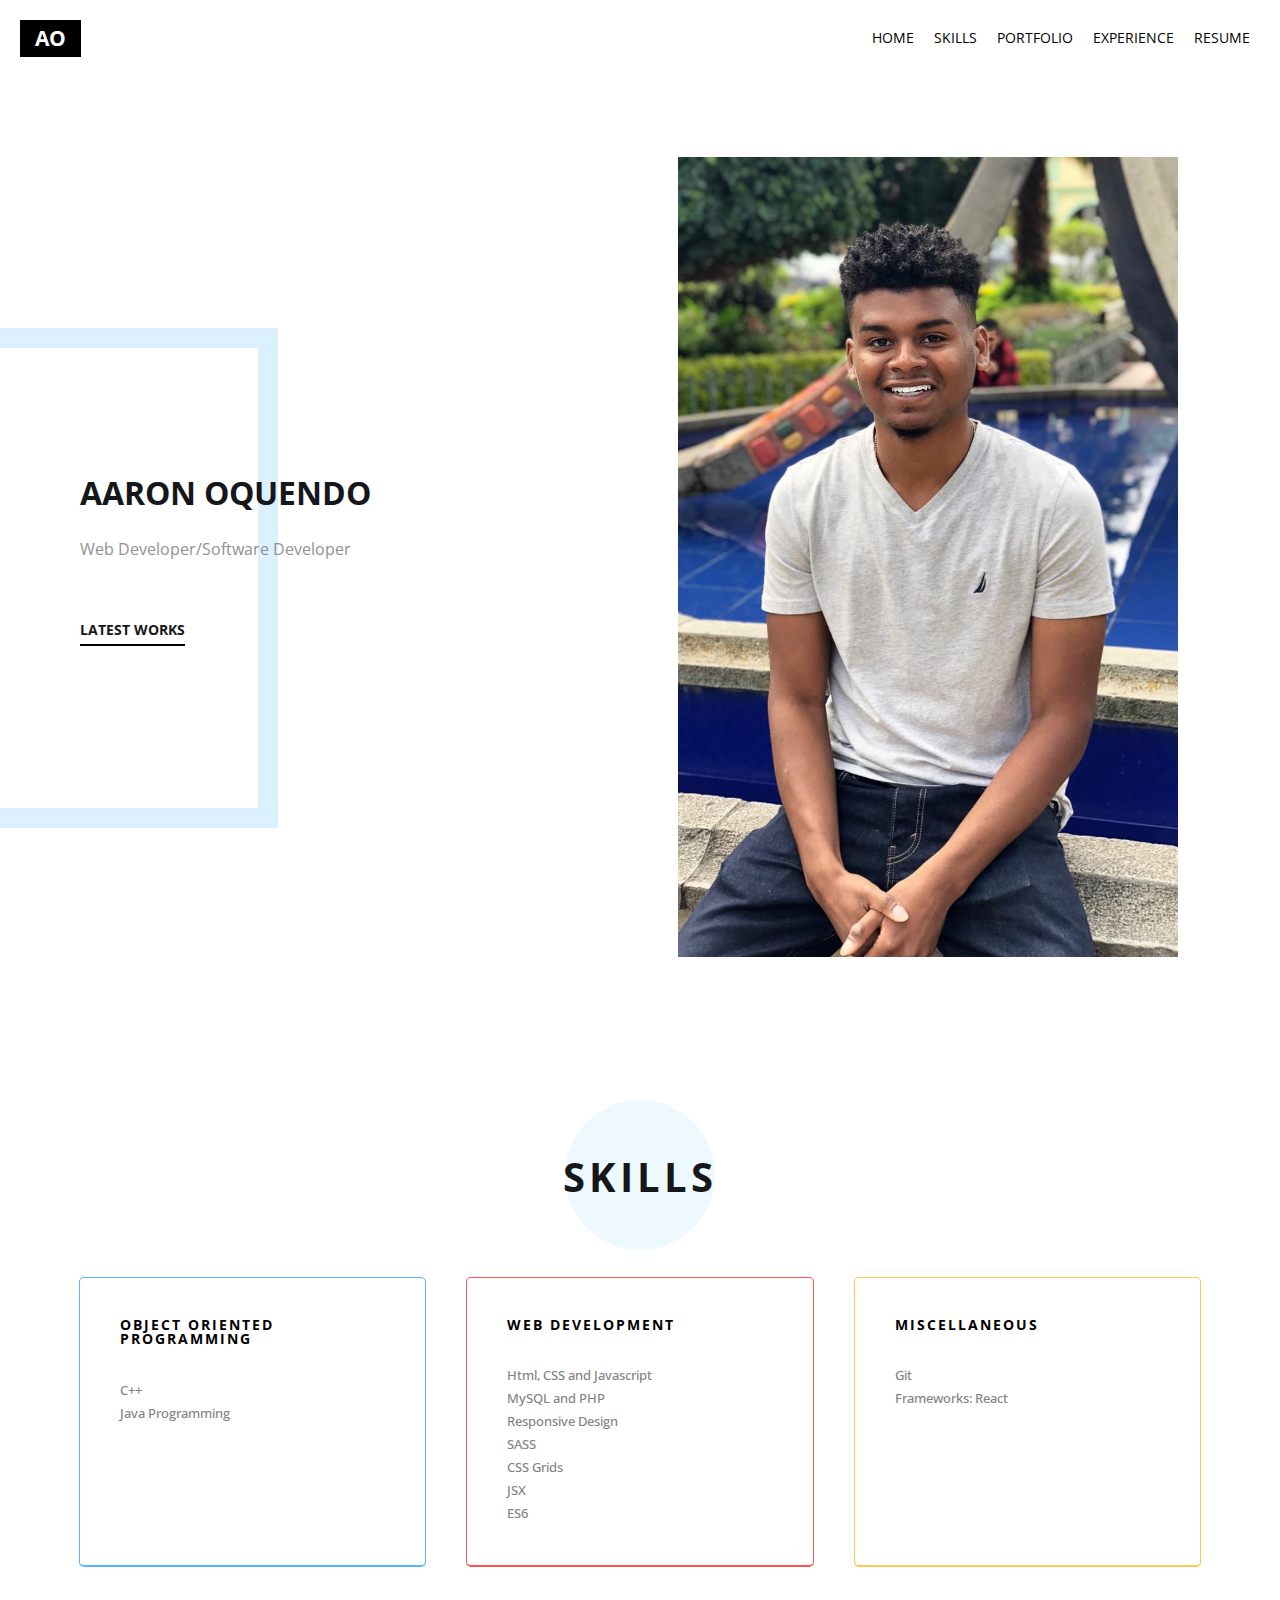
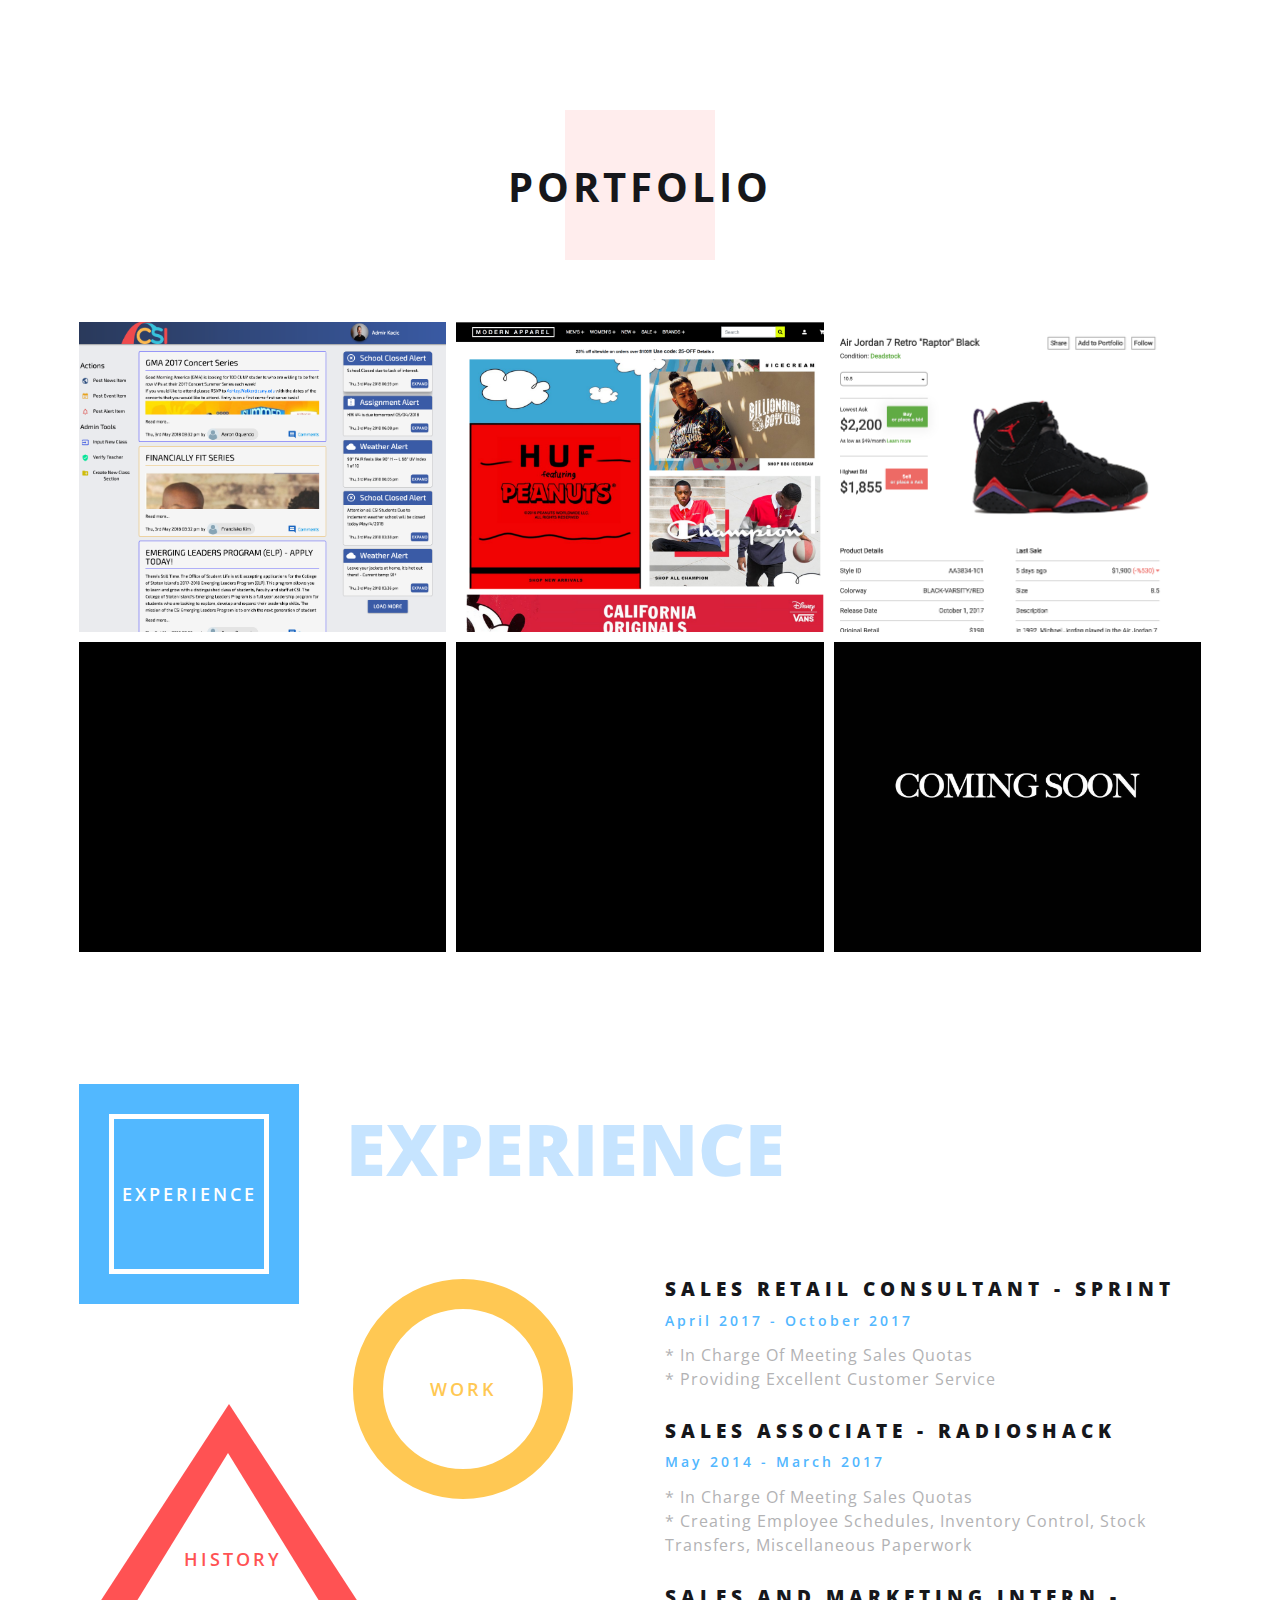
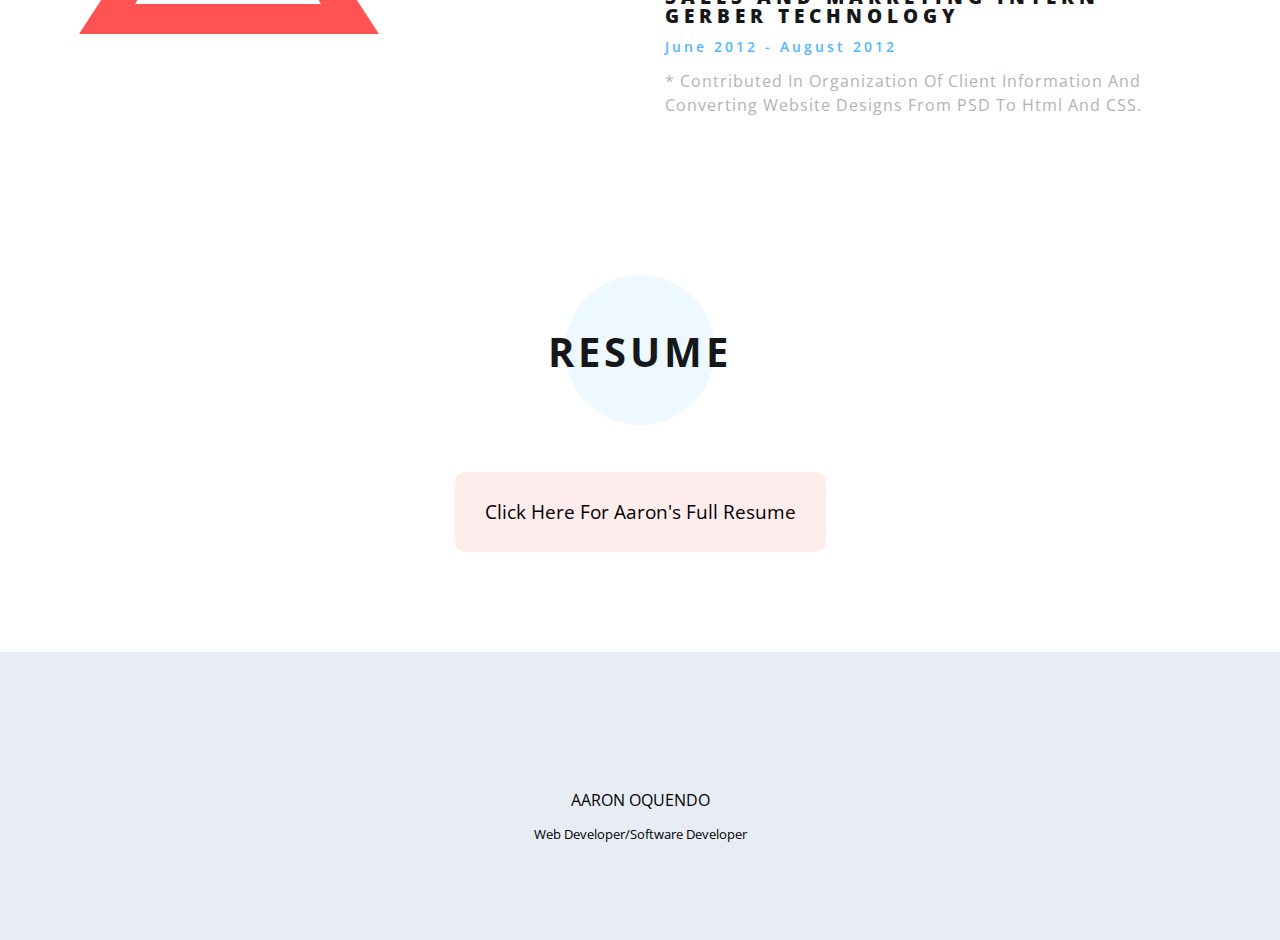
==== commit 1be5f87e: "adding small changes to the projects" ====
--- a/index.html
+++ b/index.html
@@ -30,7 +30,7 @@
       <a href="index.html#services-section">Skills</a>
       <a href="index.html#portfolio-section">Portfolio</a>
       <a href="index.html#experience-section">Experience</a>
-      <a href="misc/Aaron Oquendo Resume.pdf">Resume</a>
+      <a href="../index.html#resume-section">Resume</a>
     </div>
     <section id="top">
       <div class="container">
@@ -39,7 +39,7 @@
 
           </div>
           <h1>Aaron Oquendo</h1>
-          <p>Front-End Web Developer/Software Developer</p>
+          <p>Web Developer/Software Developer</p>
           <a href="#portfolio-section">Latest Works</a>
         </div>
         <div class="img">
@@ -72,17 +72,14 @@
               SASS <br>
               CSS Grids <br>
               JSX <br>
-              Frameworks: React
+              ES6 <br>
             </p>
           </div>
           <div class="box yellow">
             <i class="fas fa-money-check-alt"></i>
             <h5>Miscellaneous</h5>
             <p>
-              Responsive Design <br>
-              SASS <br>
-              CSS Grids <br>
-              JSX <br>
+              Git <br>
               Frameworks: React
             </p>
           </div>
@@ -97,7 +94,7 @@
           <h1>Portfolio</h1>
         </div>
         <div class="portfolio-container">
-          <a href="#portfolio" class="box image1">
+          <a href="/portfolio/collegesocialmedia.html" class="box image1">
             <div class="image">
               <div class="hover-bg">
                 <div class="title">
@@ -106,7 +103,7 @@
               </div>
             </div>
           </a>
-          <a href="#portfolio" class="box image2">
+          <a href="/portfolio/online-clothing-store/" class="box image2">
           <!-- portfolio/onlinesneakerstore.html -->
             <div class="image">
               <div class="hover-bg">
@@ -116,16 +113,16 @@
               </div>
             </div>
           </a>
-          <a href="#portfolio" class="box image3">
-            <div class="image">
-              <div class="hover-bg">
-                <div class="title">
-                  <div class="text">Real Estate Site</div>
-                </div>
-              </div>
-            </div>
-          </a>
-          <a href="#portfolio" class="box image4">
+          <a href="/portfolio/onlinesneakerstore.html" class="box image3">
+            <div class="image">
+              <div class="hover-bg">
+                <div class="title">
+                  <div class="text">Restaurant Site</div>
+                </div>
+              </div>
+            </div>
+          </a>
+          <a href="/portfolio/restaurantsite.html" class="box image4">
             <div class="image">
               <div class="hover-bg">
                 <div class="title">
@@ -134,7 +131,8 @@
               </div>
             </div>
           </a>
-          <a href="#portfolio" class="box image5">
+
+          <a href="/portfolio/responsive-email.html" class="box image5">
             <div class="image">
               <div class="hover-bg">
                 <div class="title">
@@ -144,15 +142,6 @@
             </div>
           </a>
           <a href="#portfolio" class="box image6">
-            <div class="image">
-              <div class="hover-bg">
-                <div class="title">
-                  <div class="text">Coming Soon</div>
-                </div>
-              </div>
-            </div>
-          </a>
-          <a href="#portfolio" class="box image7">
             <div class="image">
               <div class="hover-bg">
                 <div class="title">
@@ -197,7 +186,7 @@
               </p>
             </div>
             <div class="info-box">
-              <h4>Sales Associate/Assistant Manager - RadioShack</h4>
+              <h4>Sales Associate - RadioShack</h4>
               <span class="date">May 2014 - March 2017</span>
               <p>* In charge of meeting sales quotas<br>
                   * Creating employee schedules, Inventory control, stock transfers, miscellaneous paperwork
@@ -242,7 +231,7 @@
         </a>
       </div>
       <h5>Aaron Oquendo</h5>
-      <h6>Front-End Developer</h6>
+      <h6>Web Developer/Software Developer</h6>
     </footer>
     <script src="js/app.js"></script>
   </body>
